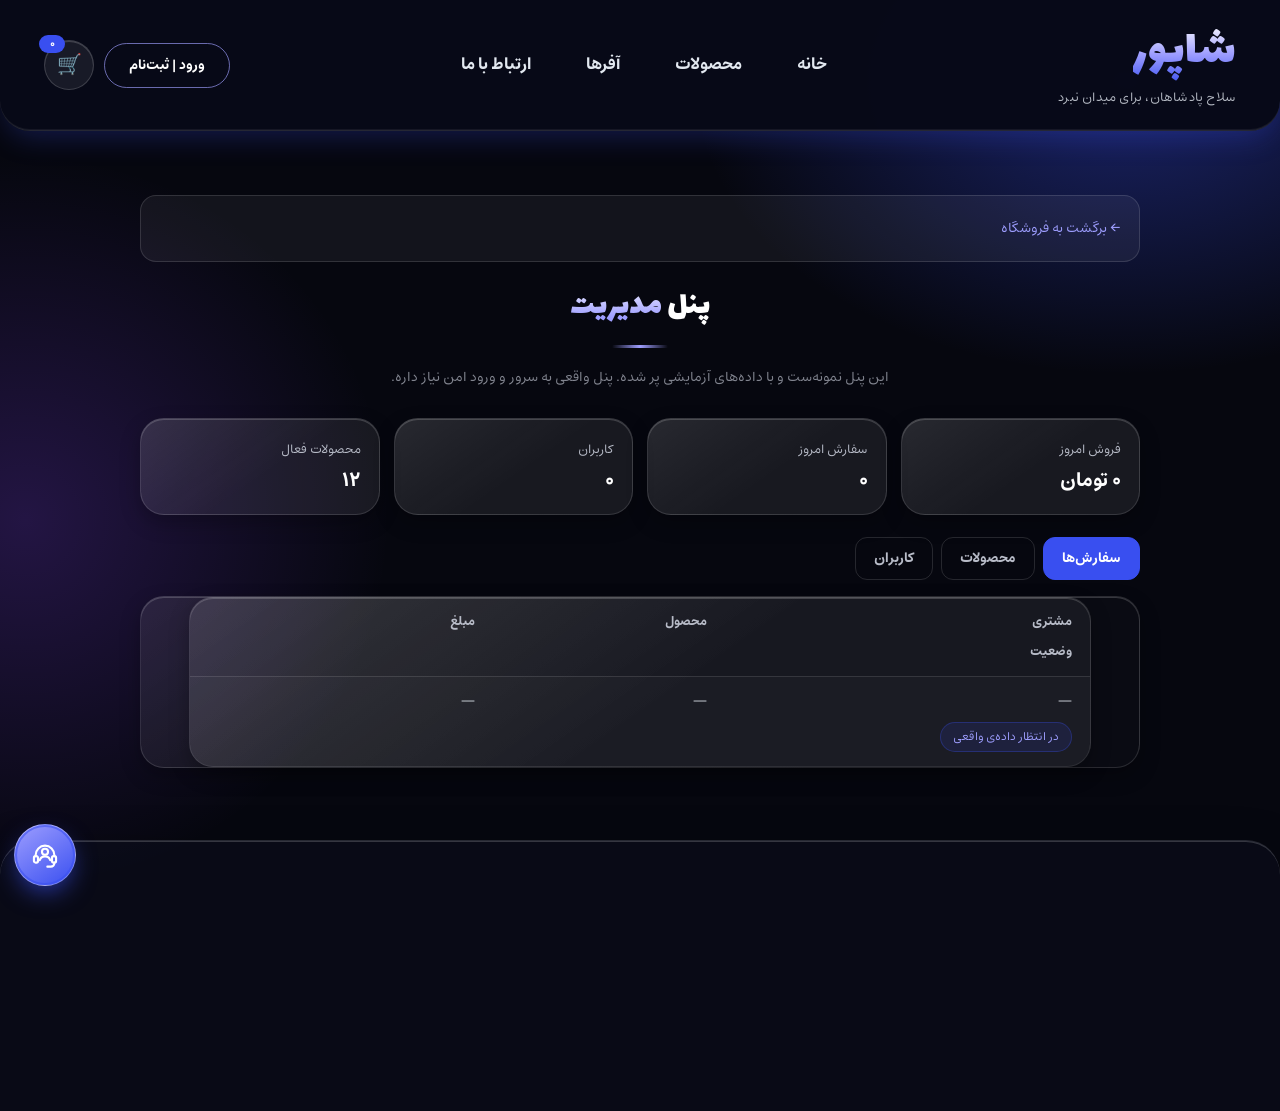
==== admin.html @ 6f81b8ed "no scroll bar" ====
<!DOCTYPE html>
<html lang="fa" dir="rtl">
<head>
    <meta charset="UTF-8">
    <meta name="viewport" content="width=device-width, initial-scale=1.0">
    <title>پنل مدیریت | شاپور</title>


    <!-- فایل استایل (ظاهر سایت) -->
    <link rel="stylesheet" href="style.css?v=12">
</head>
<body>

    <!-- هدر: بخش بالای صفحه -->
    <header>
        <!-- لوگو و شعار -->
        <div class="brand">
            <a href="index.html" class="logo-link"><h1 class="logo">شاپور</h1></a>
            <p class="slogan">سلاح پادشاهان، برای میدان نبرد</p>
        </div>

        <!-- منو -->
        <nav>
            <a href="index.html">خانه</a>
            <a href="#cp">محصولات</a>
            <a href="#offers">آفرها</a>
            <a href="contact.html">ارتباط با ما</a>
        </nav>

        <!-- حساب کاربری و سبد خرید -->
        <div class="actions">
            <a href="auth.html" class="btn btn-sm">ورود | ثبت‌نام</a>
            <a href="cart.html" class="cart-btn" title="سبد خرید">
                🛒<span class="cart-count">۰</span>
            </a>
        </div>
    </header>

    <section class="products page-wide">
        <a href="index.html" class="back-link top">← برگشت به فروشگاه</a>
        <h2 class="section-title">پنل <span>مدیریت</span></h2>
        <p class="section-sub">این پنل نمونه‌ست و با داده‌های آزمایشی پر شده. پنل واقعی به سرور و ورود امن نیاز داره.</p>

        <div class="dash-top">
            <div class="dash-card"><span class="small">فروش امروز</span><b>۰ تومان</b></div>
            <div class="dash-card"><span class="small">سفارش امروز</span><b>۰</b></div>
            <div class="dash-card"><span class="small">کاربران</span><b>۰</b></div>
            <div class="dash-card"><span class="small">محصولات فعال</span><b>۱۲</b></div>
        </div>

        <div class="dash-tabs">
            <button class="dash-tab active" data-tab="ord">سفارش‌ها</button>
            <button class="dash-tab" data-tab="prod">محصولات</button>
            <button class="dash-tab" data-tab="usr">کاربران</button>
        </div>

        <div class="dash-panel active" id="tab-ord">
            <div class="orders">
                <div class="order head"><span>مشتری</span><span>محصول</span><span>مبلغ</span><span>وضعیت</span></div>
                <div class="order admin-row"><span>—</span><span>—</span><span>—</span><span class="state">در انتظار داده‌ی واقعی</span></div>
            </div>
        </div>

        <div class="dash-panel" id="tab-prod">
            <div class="orders">
                <div class="order head admin4"><span>محصول</span><span>قیمت</span><span>موجودی</span><span>عملیات</span></div>
                <div class="order admin4"><span>خرید ۸۰ سی پی</span><span>۵۵,۰۰۰</span><span>فعال</span><span class="state">ویرایش</span></div>
                <div class="order admin4"><span>خرید ۸۸۰ سی پی</span><span>۵۲۰,۰۰۰</span><span>فعال</span><span class="state">ویرایش</span></div>
                <div class="order admin4"><span>بتل پس</span><span>۳۲۰,۰۰۰</span><span>فعال</span><span class="state">ویرایش</span></div>
            </div>
            <p class="note">* افزودن و ویرایش واقعی محصولات با سرور کار می‌کنه.</p>
        </div>

        <div class="dash-panel" id="tab-usr">
            <div class="orders">
                <div class="order head"><span>نام</span><span>موبایل</span><span>تعداد خرید</span></div>
                <div class="order"><span>—</span><span class="small">—</span><span>—</span></div>
            </div>
        </div>
    </section>

    <!-- ===== فوتر ===== -->
    <footer id="contact">
        <div class="foot-grid">
            <div>
                <h3 class="logo foot-logo">شاپور</h3>
                <p class="small">شاپ گیمرهای ایرانی؛ خرید CP و آفرهای کالاف دیوتی موبایل با تحویل سریع.</p>
            </div>
            <div>
                <h4>دسترسی سریع</h4>
                <a href="index.html#cp">بسته‌های CP</a>
                <a href="index.html#offers">آفرهای ویژه</a>
                <a href="terms.html">قوانین و مقررات</a>
                <a href="index.html#faq">سوالات متداول</a>
            </div>
            <div>
                <h4>ارتباط با ما</h4>
                <a href="contact.html">تلگرام پشتیبانی</a>
                <a href="contact.html">اینستاگرام</a>
                <a href="contact.html">ایمیل</a>
            </div>
        </div>
        <p class="copy">© تمام حقوق برای شاپور محفوظ است.</p>
    </footer>

    <!-- نوار پایین صفحه (فقط روی موبایل دیده می‌شه) -->
    <nav class="bottom-bar">
        <a href="index.html"><span>🏠</span>خانه</a>
        <a href="#cp"><span>🗂️</span>محصولات</a>
        <a href="cart.html"><span>🛒</span>سبد</a>
        <a href="#"><span>📦</span>سفارش‌ها</a>
        <a href="auth.html"><span>👤</span>حساب</a>
    </nav>

    <!-- ===== دکمه و پنجره‌ی پشتیبانی (شناور) ===== -->
    <div class="support" id="support">
        <div class="support-box" id="support-box">
            <div class="support-head">
                <div>
                    <b>پشتیبانی شاپور</b>
                    <span class="online">● آنلاین</span>
                </div>
                <button class="support-close" id="support-close" aria-label="بستن">✕</button>
            </div>
            <div class="support-body">
                <div class="support-msg">سلام! 👋 چطور می‌تونم کمکت کنم؟ سفارش‌ها معمولاً زیر ۲۰ دقیقه تحویل می‌شن.</div>
                <a href="#" class="support-link">💬 چت در تلگرام</a>
                <a href="index.html#faq" class="support-link">❓ سوالات متداول</a>
                <a href="contact.html" class="support-link">📞 راه‌های ارتباطی</a>
            </div>
            <div class="support-foot">
                <input type="text" placeholder="پیامت رو بنویس..." id="support-input">
                <button id="support-send" aria-label="ارسال">↩</button>
            </div>
        </div>
        <button class="support-btn" id="support-btn" aria-label="پشتیبانی"><svg viewBox="0 0 24 24" width="28" height="28" fill="none" stroke="currentColor" stroke-width="1.8" stroke-linecap="round" stroke-linejoin="round" aria-hidden="true"><path d="M4 13v-1a8 8 0 0 1 16 0v1"/><rect x="2.5" y="13" width="3.5" height="5.5" rx="1.4"/><rect x="18" y="13" width="3.5" height="5.5" rx="1.4"/><path d="M20 18.5v.5a3 3 0 0 1-3 3h-3"/><circle cx="12" cy="9.2" r="2.6"/><path d="M7.5 16.5a4.7 4.7 0 0 1 9 0"/></svg></button>
    </div>

    <script src="dashboard.js"></script>
    <script src="ui.js?v=9"></script>
    <script src="support.js"></script>
</body>
</html>
---- style.css ----
/* ===== فونت استعداد (همون فونت خودصدی) =====
   فایل فونت داخل خود پروژه‌ست (پوشه‌ی fonts)، پس بدون اینترنت هم کار می‌کنه.
   فونت متغیره، یعنی همه‌ی ضخامت‌ها توی یک فایل هستن. */
@font-face {
    font-family: 'Lalezar';
    src: url('fonts/Lalezar.woff2') format('woff2');
    font-weight: 400;
    font-display: swap;
}

@font-face {
    font-family: 'Estedad';
    src: url('fonts/Estedad.woff2') format('woff2-variations');
    font-weight: 100 900;
    font-display: swap;
}

/* ===== رنگ‌های سایت =====
   رنگ‌ها رو یک بار این‌جا تعریف می‌کنیم و همه‌جا ازشون استفاده می‌کنیم.
   برای عوض کردن رنگ کل سایت، فقط کافیه همین‌جا رو تغییر بدی. */

/* ===== رنگ‌بندی سایت (الهام از خودصدی) ===== */
:root {
    --bg: #0a0b14;            /* پس‌زمینه‌ی کل سایت */
    --surface: #131524;       /* هدر و بخش‌ها */
    --text: #e2e8f0;          /* متن اصلی */
    --muted: #b8bcc8;         /* متن کم‌رنگ */
    --blue: #394ff0;          /* آبی اصلی (دکمه‌ها) */
    --blue-light: #9e9eff;    /* آبی روشن (لینک‌ها) */
    --blue-hover: #566aff;    /* آبی روشن‌تر برای هاور */
    --accent: #394ff0;        /* آبی اصلی */
    --accent-light: #9e9eff;  /* آبی روشن */
    --accent-dark: #2436b8;   /* آبی تیره */
    --border: #2a2d42;        /* خط دور */
    --card-bg: #232636;       /* پس‌زمینه‌ی کارت محصول */
    --card-border: #2f3347;
    --card-text: #ffffff;
    --card-muted: #b8bcc8;
}

/* ===== کل صفحه ===== */
body {
    margin: 0;
    font-family: 'Estedad', Tahoma, sans-serif;
    background-color: var(--bg);
    color: var(--text);
}

/* ===== هدر ===== */
header {
    display: flex;                    /* چیدن بچه‌ها کنار هم */
    align-items: center;              /* وسط‌چین عمودی */
    justify-content: space-between;   /* فاصله‌ی مساوی بینشون */
    padding: 16px 32px;
    background-color: var(--surface);
    border-bottom: 1px solid var(--border);
}

/* لوگو (اسم شاپور) */
.logo {
    margin: 0;
    font-family: 'Lalezar', 'Estedad', sans-serif;   /* فونت لاله‌زار */
    font-size: 48px;
    font-weight: 400;
    line-height: 1.4;
    padding-bottom: 4px;   /* جا برای نقطه‌های زیر حروف مثل «پ» */
    /* رنگ طلایی براق، مثل سکه‌های ساسانی */
    background: linear-gradient(180deg, #ffffff, var(--accent-light), var(--accent));
    -webkit-background-clip: text;
    background-clip: text;
    color: transparent;
}

/* شعار زیر لوگو */
.slogan {
    margin: 4px 0 0;
    font-size: 13px;
    color: var(--text);
    opacity: 0.75;
    letter-spacing: 0.5px;
}

/* ===== منو ===== */
nav a {
    color: var(--text);
    text-decoration: none;    /* حذف خط زیر لینک */
    margin: 0 12px;
    font-weight: 700;
    transition: color 0.2s;
}

/* وقتی موس روی لینک میره */
nav a:hover {
    color: var(--accent);
}


/* ===== دکمه‌های عمومی ===== */
.btn {
    display: inline-block;
    font-family: inherit;
    font-weight: 700;
    font-size: 15px;
    background: var(--blue);
    color: #ffffff;
    border: 2px solid var(--blue);
    border-radius: 10px;
    padding: 10px 22px;
    text-decoration: none;
    cursor: pointer;
    transition: transform 0.2s, box-shadow 0.2s;
}

.btn:hover {
    transform: translateY(-2px);                    /* کمی بالا میاد */
    box-shadow: 0 4px 12px rgba(57, 79, 240, 0.35); /* سایه‌ی آبی */
}

/* دکمه‌ی توخالی */
.btn-outline {
    background: transparent;
    color: var(--blue-light);
    border-color: var(--blue);
}

/* ===== بنر اصلی ===== */
.hero {
    min-height: 50vh;              /* ۶۰٪ ارتفاع صفحه */
    display: flex;
    align-items: center;
    justify-content: center;
    text-align: center;
    padding: 40px 20px;
    /* پس‌زمینه: نور طلایی از بالا روی زمینه‌ی تیره */
    background:
        radial-gradient(ellipse at top, rgba(57, 79, 240, 0.30), transparent 65%),
        var(--bg);
}

.hero-content {
    max-width: 650px;
}

.hero h2 {
    font-family: 'Lalezar', 'Estedad', sans-serif;
    font-weight: 400;
    font-size: 56px;
    margin: 0 0 12px;
    color: #ffffff;
}

.hero p {
    font-size: 18px;
    line-height: 1.9;
    opacity: 0.85;
    margin-bottom: 28px;
}

.hero .btn {
    margin: 6px;
}

/* ===== بخش محصولات ===== */
.products {
    max-width: 1100px;
    margin: 0 auto;         /* وسط‌چین کردن بخش */
    padding: 50px 20px;
}

.section-title {
    font-family: 'Lalezar', 'Estedad', sans-serif;
    font-weight: 400;
    font-size: 36px;
    color: #ffffff;
    text-align: center;
    margin: 0 0 30px;
}

/* شبکه‌ی کارت‌ها: ۳ ستون روی کامپیوتر */
.grid {
    display: grid;
    grid-template-columns: repeat(3, 1fr);
    gap: 20px;
    max-width: 1000px;
    margin: 0 auto;
}

/* ===== کارت محصول ===== */
.card {
    position: relative;
    /* کارت روی لایه‌ی گرافیکی خودش می‌مونه؛ جابه‌جایی‌ش دیگه
       نیازی به نقاشی دوباره‌ی عکس و متن نداره */
    will-change: transform;
    background: var(--card-bg);          /* سرمه‌ای تیره */
    border: 1px solid var(--card-border);
    border-radius: 18px;
    overflow: hidden;          /* تا گوشه‌ی عکس هم گرد بشه */
    text-align: right;
    transition: transform 0.2s ease, border-color 0.2s;
}



/* تصویر بالای کارت
   عکس هر کارت توی خود HTML با --img مشخص شده،
   مثلاً: style="--img: url('images/cp-80.jpg')" */
.card-img {
    position: relative;
    height: 150px;
    display: flex;
    align-items: center;
    justify-content: space-between;
    padding: 0 16px;
    background-image:
        linear-gradient(90deg, rgba(0, 0, 0, 0.65), rgba(0, 0, 0, 0.15)),
        var(--img),
        linear-gradient(135deg, #10121f, #1d2450 60%, #394ff0);   /* اگه عکس نبود، این رنگ پس‌زمینه می‌مونه: زغالی تا طلایی */
    background-size: cover;
    background-position: center;
}

/* عدد CP روی عکس */
.img-amount {
    font-size: 34px;
    font-weight: 900;
    color: #fff;
    text-shadow: 0 2px 6px rgba(0, 0, 0, 0.6);
}

/* نوشته‌ی طلایی روی عکس */
.img-label {
    font-family: 'Lalezar', 'Estedad', sans-serif;
    font-size: 22px;
    color: var(--accent-light);
    text-shadow: 0 2px 6px rgba(0, 0, 0, 0.7);
}

/* پوشش «مشاهده جزئیات» وقتی موس روی عکس میره */
.details {
    position: absolute;
    inset: 0;                       /* کل عکس رو می‌پوشونه */
    display: flex;
    align-items: center;
    justify-content: center;
    font-size: 15px;
    font-weight: 700;
    color: #fff;
    background: rgba(10, 11, 20, 0.62);
    opacity: 0;                     /* معمولاً پنهانه */
    transition: opacity 0.25s;
}

.card-img:hover .details {
    opacity: 1;
}

/* متن پایین کارت */
.card-body {
    padding: 16px;
    color: var(--card-text);
}

.card-body h3 {
    margin: 0 0 12px;
    font-family: 'Estedad', sans-serif;
    font-weight: 700;
    font-size: 16px;
    line-height: 1.9;
    color: var(--card-text);
    text-align: center;
}

/* ردیف امتیاز و برچسب تحویل */
.meta {
    display: flex;
    align-items: center;
    gap: 8px;
    margin-bottom: 14px;
}

.rate {
    font-size: 13px;
    font-weight: 700;
    color: var(--accent);
    white-space: nowrap;
}

/* برچسب تحویل سریع */
.tag {
    flex: 1;
    font-size: 12px;
    line-height: 1.8;
    background: rgba(0, 0, 0, 0.25);
    color: var(--card-muted);
    border-radius: 12px;
    padding: 6px 12px;
}

/* ردیف قیمت و دکمه‌ی خرید */
/* کادر قیمت و خرید */
.buy-row {
    display: flex;
    align-items: center;
    justify-content: space-between;
    gap: 10px;
    background: rgba(57, 79, 240, 0.10);
    border: 1px solid rgba(57, 79, 240, 0.35);
    border-radius: 14px;
    padding: 12px 16px;
    cursor: pointer;
    transition: background 0.25s, border-color 0.25s;
}

/* وقتی موس روی کادر خرید میره، طلایی می‌شه */
.buy-row:hover {
    background: var(--blue);
    border-color: var(--blue);
}

.buy-row:hover .price,
.buy-row:hover .buy-link {
    color: #ffffff;
}

.buy-link {
    font-weight: 700;
    font-size: 15px;
    color: var(--blue-light);
    transition: color 0.25s;
}

/* سکه‌ی طلایی CP */
.coin {
    width: 64px;
    height: 64px;
    margin: 0 auto 12px;
    border-radius: 50%;     /* گرد کردن */
    display: flex;
    align-items: center;
    justify-content: center;
    font-weight: 900;
    font-size: 20px;
    color: #ffffff;
    background: radial-gradient(circle at 30% 30%, var(--accent-light), var(--accent), var(--accent-dark));
}

.offer-icon {
    font-size: 30px;
}

.card h3 {
    margin: 0 0 6px;
    font-size: 22px;
}

.desc {
    font-size: 13px;
    color: var(--card-muted);
    margin: 0 0 14px;
    text-align: center;
}

.price {
    color: var(--card-text);
    font-weight: 700;
    font-size: 16px;
    margin: 0;
    transition: color 0.25s;
}

/* کارت پرفروش */
.card-hot {
    border-color: var(--accent);
}

.badge {
    position: absolute;
    z-index: 2;
    top: 12px;
    left: 12px;
    background: var(--accent);
    color: #ffffff;
    font-size: 12px;
    font-weight: 700;
    padding: 3px 10px;
    border-radius: 20px;
}

.note {
    text-align: center;
    font-size: 13px;
    opacity: 0.6;
    margin-top: 24px;
}

/* ===== موبایل (صفحه‌های کوچیک‌تر از ۷۰۰ پیکسل) ===== */
@media (max-width: 700px) {
    header {
        flex-wrap: wrap;
        gap: 12px;
        padding: 12px 16px;
    }
    nav a {
        margin: 0 6px;
        font-size: 14px;
    }
    .hero h2 {
        font-size: 40px;
    }
    .grid {
        grid-template-columns: repeat(2, 1fr);   /* ۲ ستون روی موبایل */
        gap: 12px;
    }
}

/* ================================================
   افکت‌های حرکتی (وقتی موس روی چیزی میره)
   ================================================ */

/* لوگو: کمی بزرگ می‌شه و کج می‌شه */
.logo {
    display: inline-block;
    transition: transform 0.3s;
    cursor: pointer;
}
.logo:hover {
    transform: scale(1.08) rotate(-3deg);
}

/* لینک‌های منو: از پایین میان بالا و یه خط طلایی زیرشون کشیده می‌شه */
nav a {
    display: inline-block;
    position: relative;
    transition: color 0.2s, transform 0.2s;
}
nav a::after {
    content: '';
    position: absolute;
    right: 0;
    bottom: -4px;
    width: 0;               /* اول خط وجود نداره */
    height: 2px;
    background: var(--accent);
    transition: width 0.3s;
}
nav a:hover {
    transform: translateY(-3px);
}
nav a:hover::after {
    width: 100%;            /* خط از راست به چپ کشیده می‌شه */
}


}

/* دکمه‌ها: از بغل تکون می‌خورن */


/* برچسب پرفروش: تپش */


/* تیتر بخش‌ها */
/* عنوان‌ها فقط متنن: هیچ حرکتی موقع hover ندارن */
.section-title:hover { transform: none; }

/* اگه کسی توی تنظیمات سیستمش انیمیشن رو خاموش کرده، حرکت‌ها رو قطع کن */
@media (prefers-reduced-motion: reduce) {
    * {
        animation: none !important;
        transition: none !important;
    }
}


/* ================= بخش‌های جدید ================= */

/* رنگی کردن بخشی از تیتر */
.section-title span {
    color: var(--accent-light);
}

/* چیپ‌های مزیت زیر بنر */
.chips {
    display: flex;
    flex-wrap: wrap;
    justify-content: center;
    gap: 10px;
    margin-bottom: 26px;
}

.chip {
    font-size: 13px;
    background: rgba(57, 79, 240, 0.12);
    border: 1px solid rgba(57, 79, 240, 0.35);
    color: var(--text);
    border-radius: 999px;
    padding: 8px 14px;
}

/* دسته‌بندی محصولات */
.cats {
    display: flex;
    flex-wrap: wrap;
    justify-content: center;
    gap: 12px;
}

.cat {
    background: var(--card-bg);
    border: 1px solid var(--card-border);
    color: var(--text);
    text-decoration: none;
    border-radius: 14px;
    padding: 14px 18px;
    font-size: 14px;
    transition: border-color 0.2s, transform 0.2s, background 0.2s;
}

.cat:hover {
    background: rgba(57, 79, 240, 0.12);
}

/* چرا شاپور */
.features,
.steps,
.news {
    display: grid;
    gap: 18px;
    grid-template-columns: repeat(auto-fit, minmax(220px, 1fr));
}

.feature,
.step,
.post,
.review,
.top {
    background: var(--card-bg);
    border: 1px solid var(--card-border);
    border-radius: 16px;
    padding: 22px 18px;
    transition: border-color 0.2s, transform 0.2s;
}



.feature { text-align: center; }

.f-icon {
    font-size: 30px;
    margin-bottom: 10px;
}

.feature h3,
.step h3,
.post h3 {
    margin: 0 0 8px;
    font-size: 17px;
    color: #fff;
}

.feature p,
.step p,
.post p {
    margin: 0;
    font-size: 14px;
    line-height: 2;
    color: var(--muted);
}

/* مراحل خرید */
.steps { grid-template-columns: repeat(auto-fit, minmax(240px, 1fr)); }

.num {
    display: inline-flex;
    align-items: center;
    justify-content: center;
    width: 36px;
    height: 36px;
    border-radius: 50%;
    background: var(--accent);
    color: #fff;
    font-weight: 700;
    margin-bottom: 12px;
}

/* نظرات */
.reviews {
    display: grid;
    gap: 16px;
    grid-template-columns: repeat(auto-fit, minmax(230px, 1fr));
}

.stars {
    color: var(--accent-light);
    letter-spacing: 2px;
    margin-bottom: 8px;
}

.review p {
    margin: 0 0 10px;
    font-size: 14px;
    line-height: 2;
}

.who {
    font-size: 13px;
    color: var(--muted);
}

/* برترین کاربران */
.tops {
    display: grid;
    gap: 16px;
    grid-template-columns: repeat(auto-fit, minmax(200px, 1fr));
    text-align: center;
}

.top b { display: block; margin: 6px 0; font-size: 18px; color: #fff; }

.rank { color: var(--accent-light); font-weight: 700; }

.small { font-size: 13px; color: var(--muted); }

/* اخبار */
.cat-tag {
    display: inline-block;
    font-size: 12px;
    color: var(--accent-light);
    background: rgba(57, 79, 240, 0.12);
    border-radius: 999px;
    padding: 4px 10px;
    margin-bottom: 10px;
}

/* سوالات متداول (آکاردئونی، فقط با HTML) */
.faq {
    max-width: 800px;
    margin: 0 auto;
}

/* هر سوال یک کادر */
.faq-item {
    background: var(--card-bg);
    border: 1px solid var(--card-border);
    border-radius: 14px;
    padding: 16px 18px;
    margin-bottom: 12px;
    cursor: pointer;
    transition: transform 0.2s ease, border-color 0.25s;
}

.faq-item.open {
    border-color: var(--accent);
}

/* متن سوال */
.faq-item .q {
    font-weight: 700;
    color: #fff;
    position: relative;
    padding-left: 24px;      /* جا برای فلش */
    transition: color 0.25s;
}

.faq-item:hover .q,
.faq-item.open .q { color: var(--accent-light); }

/* فلش کوچک که موقع باز شدن می‌چرخه */
.faq-item .q::after {
    content: '⌄';
    position: absolute;
    left: 0;
    top: -2px;
    transition: transform 0.35s;
}

.faq-item:hover .q::after,
.faq-item.open .q::after { transform: rotate(180deg); }

/* ===== باز شدن نرم جواب =====
   grid-template-rows از 0fr به 1fr می‌ره؛ این تنها راهیه که
   ارتفاع خودکار متن هم بتونه نرم انیمیت بشه. */
.a-wrap {
    display: grid;
    grid-template-rows: 0fr;
    opacity: 0;
    transition: grid-template-rows 0.4s ease, opacity 0.35s ease, margin-top 0.4s ease;
    margin-top: 0;
}

.faq-item:hover .a-wrap,
.faq-item.open .a-wrap {
    grid-template-rows: 1fr;
    opacity: 1;
    margin-top: 10px;
}

.a-wrap .a {
    overflow: hidden;        /* لازمه تا انیمیشن درست کار کنه */
    margin: 0;
    font-size: 14px;
    line-height: 2;
    color: var(--muted);
}


/* فوتر */
footer {
    background: var(--surface);
    border-top: 1px solid var(--border);
    padding: 40px 20px 20px;
    margin-top: 40px;
}

.foot-grid {
    max-width: 1000px;
    margin: 0 auto;
    display: grid;
    gap: 24px;
    grid-template-columns: repeat(auto-fit, minmax(220px, 1fr));
}

.foot-logo {
    font-size: 34px;
    margin-bottom: 8px;
}

footer h4 {
    margin: 0 0 12px;
    font-size: 16px;
    color: #fff;
}

footer a {
    display: block;
    color: var(--muted);
    text-decoration: none;
    font-size: 14px;
    margin-bottom: 8px;
    transition: color 0.2s;
}

footer a:hover { color: var(--accent-light); }

.copy {
    text-align: center;
    font-size: 13px;
    color: var(--muted);
    margin: 30px 0 0;
}






/* ================================================
   بهینه‌سازی: فقط وقتی موس/انگشت روی کارت است،
   کارت روی لایه‌ی گرافیکی جدا می‌ره تا تکان‌ها روان باشد.
   بعد از رها کردن، لایه آزاد می‌شود (مصرف حافظه پایین می‌ماند).
   ================================================ */


/* ================================================
   شناور شدن نرم همه‌ی کادرها با رفتن موس روی‌شون
   یک قانون واحد برای کل سایت
   ================================================ */
.card,
.cat,
.feature,
.step,
.review,
.top,
.post,
.faq-item {
    /* منحنی نرم: سریع شروع می‌شه و آروم می‌ایسته */
    transition: transform 0.22s cubic-bezier(0.22, 1, 0.36, 1),
                border-color 0.2s ease;
}

.card:hover,
.cat:hover,
.feature:hover,
.step:hover,
.review:hover,
.top:hover,
.post:hover,
.faq-item:hover {
    transform: translateY(-6px);       /* شناور می‌شه */
    border-color: var(--accent);
}

/* سایه فقط روی کادرهای کوچک و سبک */
.cat:hover,
.feature:hover,
.step:hover,
.review:hover,
.top:hover,
.post:hover,
.faq-item:hover {
    box-shadow: 0 10px 16px -8px rgba(0, 0, 0, 0.45);
}

/* چیپ‌های بالای صفحه هم آروم بالا میان */
.chip {
    transition: transform 0.25s cubic-bezier(0.22, 1, 0.36, 1), background 0.2s;
}

.chip:hover {
    transform: translateY(-5px);
    background: rgba(57, 79, 240, 0.22);
}

/* لینک‌های فوتر */
footer a {
    transition: color 0.2s ease, transform 0.25s cubic-bezier(0.22, 1, 0.36, 1);
}

footer a:hover {
    transform: translateY(-3px);
}


/* ================================================
   دکمه‌های «خرید آنی» و «ارتباط با ما»
   یک نور از روی دکمه رد می‌شه + کمی بالا میاد
   ================================================ */
.btn {
    position: relative;
    overflow: hidden;                  /* تا نور از دکمه بیرون نزنه */
    z-index: 0;
    transition: transform 0.25s cubic-bezier(0.22, 1, 0.36, 1),
                background 0.25s ease,
                color 0.25s ease,
                box-shadow 0.25s ease;
}

/* نوار نوری که از یک طرف وارد و از طرف دیگر خارج می‌شود */
.btn::before {
    content: '';
    position: absolute;
    top: 0;
    right: -60%;
    width: 50%;
    height: 100%;
    background: linear-gradient(
        100deg,
        transparent,
        rgba(255, 255, 255, 0.35),
        transparent
    );
    transform: skewX(-20deg);
    transition: right 0.55s ease;
    z-index: -1;
}

.btn:hover::before {
    right: 120%;                       /* نور رد می‌شود */
}

.btn:hover {
    transform: translateY(-4px);
    box-shadow: 0 10px 18px -6px rgba(57, 79, 240, 0.7);
}

.btn:active {
    transform: translateY(-1px);       /* حس فشار دادن */
}

/* دکمه‌ی توخالی با هاور پر می‌شود */
.btn-outline:hover {
    background: var(--accent);
    color: #fff;
}


/* ================================================
   هدر چسبان + دکمه‌های حساب و سبد خرید
   ================================================ */
header {
    position: sticky;      /* موقع اسکرول بالای صفحه می‌مونه */
    top: 0;
    z-index: 50;
}

.actions {
    display: flex;
    align-items: center;
    gap: 10px;
}

.btn-sm {
    font-size: 13px;
    padding: 8px 14px;
    border-radius: 10px;
}

.cart-btn {
    position: relative;
    display: inline-flex;
    align-items: center;
    justify-content: center;
    width: 40px;
    height: 40px;
    font-size: 18px;
    text-decoration: none;
    border-radius: 12px;
    border: 1px solid var(--border);
    background: rgba(255, 255, 255, 0.03);
    transition: border-color 0.2s, transform 0.22s cubic-bezier(0.22, 1, 0.36, 1);
}

.cart-btn:hover {
    border-color: var(--accent);
    transform: translateY(-3px);
}

/* تعداد کالاهای داخل سبد */
.cart-count {
    position: absolute;
    top: -6px;
    left: -6px;
    min-width: 18px;
    height: 18px;
    font-size: 11px;
    font-weight: 700;
    color: #fff;
    background: var(--accent);
    border-radius: 999px;
    display: flex;
    align-items: center;
    justify-content: center;
    padding: 0 4px;
}

/* ================================================
   اسلایدر دسته‌بندی‌ها
   ================================================ */
.slider {
    position: relative;
    max-width: 1000px;
    margin: 0 auto;
}

.slider-track {
    display: flex;
    gap: 16px;
    overflow-x: auto;
    scroll-behavior: smooth;
    scroll-snap-type: x proximity;   /* اسنپ ملایم به‌جای سفت، تا حرکت روون باشه */
    padding: 4px;
    cursor: grab;                    /* یعنی می‌شه با موس کشیدش */
    /* نوار اسکرول مخفی */
    scrollbar-width: none;
}
/* موقع کشیدن با موس: بدون اسنپ و آنی، تا دقیق دنبال موس بیاد */
.slider-track.dragging {
    cursor: grabbing;
    scroll-snap-type: none;
    scroll-behavior: auto;
}
.slider-track.dragging .cat-card { pointer-events: none; }

.slider-track::-webkit-scrollbar { display: none; }

/* کارت دسته‌بندی با عکس */
.cat-card {
    position: relative;
    flex: 0 0 240px;
    height: 150px;
    border-radius: 16px;
    overflow: hidden;
    scroll-snap-align: start;
    text-decoration: none;
    border: 1px solid var(--card-border);
    background-image:
        linear-gradient(to top, rgba(10, 11, 20, 0.92) 25%, rgba(10, 11, 20, 0.15)),
        var(--img);
    background-size: cover;
    background-position: center;
    display: flex;
    align-items: flex-end;
    transition: transform 0.22s cubic-bezier(0.22, 1, 0.36, 1), border-color 0.2s;
}

.cat-card:hover {
    transform: translateY(-6px);
    border-color: var(--accent);
}

.cat-card span {
    display: block;
    width: 100%;
    padding: 12px 14px;
    font-size: 14px;
    font-weight: 700;
    color: #fff;
}

/* دکمه‌های چپ و راست اسلایدر */
.slide-btn {
    position: absolute;
    top: 50%;
    transform: translateY(-50%);
    width: 36px;
    height: 36px;
    border-radius: 50%;
    border: 1px solid var(--border);
    background: var(--surface);
    color: var(--text);
    font-size: 20px;
    line-height: 1;
    cursor: pointer;
    z-index: 2;
    transition: border-color 0.2s, background 0.2s;
}

.slide-btn:hover {
    border-color: var(--accent);
    background: var(--accent);
    color: #fff;
}

.slide-btn.prev { right: -14px; }
.slide-btn.next { left: -14px; }

/* ================================================
   نوار پایین صفحه (موبایل)
   ================================================ */
.bottom-bar {
    display: none;
}

@media (max-width: 700px) {
    .bottom-bar {
        position: fixed;
        bottom: 0;
        right: 0;
        left: 0;
        z-index: 60;
        display: flex;
        justify-content: space-around;
        background: var(--surface);
        border-top: 1px solid var(--border);
        padding: 8px 4px calc(8px + env(safe-area-inset-bottom));
    }

    .bottom-bar a {
        display: flex;
        flex-direction: column;
        align-items: center;
        gap: 2px;
        font-size: 11px;
        color: var(--muted);
        text-decoration: none;
    }

    .bottom-bar a span { font-size: 18px; }

    .bottom-bar a:active { color: var(--accent-light); }

    /* جا برای نوار پایین */
    body { padding-bottom: 64px; }

    .actions .btn-sm { display: none; }   /* روی موبایل جا نمی‌شه */

    .cat-card { flex-basis: 200px; height: 130px; }

    .slide-btn { display: none; }          /* روی موبایل با انگشت اسکرول می‌شه */
}


/* ================================================
   پیشنهاد ویژه
   ================================================ */
.deal {
    max-width: 1000px;
    margin: 0 auto;
    border-radius: 20px;
    border: 1px solid var(--card-border);
    overflow: hidden;
    background-image:
        linear-gradient(to left, rgba(10, 11, 20, 0.95) 45%, rgba(10, 11, 20, 0.35)),
        var(--img);
    background-size: cover;
    background-position: center;
    transition: border-color 0.2s;
}

.deal:hover { border-color: var(--accent); }

.deal-body {
    padding: 32px 28px;
    max-width: 520px;
}

.deal-tag {
    display: inline-block;
    font-size: 12px;
    font-weight: 700;
    color: #fff;
    background: var(--accent);
    border-radius: 999px;
    padding: 5px 12px;
    margin-bottom: 12px;
}

.deal-body h3 {
    margin: 0 0 8px;
    font-size: 24px;
    color: #fff;
}

.deal-desc {
    margin: 0 0 16px;
    font-size: 14px;
    line-height: 2;
    color: var(--muted);
}

/* قیمت قدیم و جدید */
.prices {
    display: flex;
    align-items: center;
    gap: 12px;
    margin-bottom: 18px;
}

.prices .old {
    color: var(--muted);
    text-decoration: line-through;
    font-size: 15px;
}

.prices .new {
    color: #fff;
    font-weight: 700;
    font-size: 20px;
}

/* شمارش معکوس */
.countdown {
    display: flex;
    gap: 10px;
    margin-bottom: 22px;
}

.countdown .unit {
    min-width: 62px;
    text-align: center;
    background: rgba(57, 79, 240, 0.12);
    border: 1px solid rgba(57, 79, 240, 0.35);
    border-radius: 12px;
    padding: 8px 6px;
}

.countdown b {
    display: block;
    font-size: 20px;
    color: #fff;
}

.countdown span {
    font-size: 11px;
    color: var(--muted);
}

/* برچسب تخفیف روی کارت‌های ویژه */
.badge.off {
    background: #e23a5e;      /* قرمز تا از برچسب پرفروش جدا باشه */
}

@media (max-width: 700px) {
    .deal-body { padding: 22px 18px; }
    .deal-body h3 { font-size: 20px; }
    .countdown .unit { min-width: 54px; }
}


/* ================================================
   برترین کاربران: سکوی سه‌نفره
   ================================================ */
.podium {
    display: grid;
    grid-template-columns: repeat(3, 1fr);
    gap: 16px;
    align-items: end;
    max-width: 820px;
    margin: 0 auto;
}

.podium .top {
    text-align: center;
    padding: 20px 14px;
}

/* نفر اول بلندتر و برجسته‌تر */
.podium .rank1 {
    border-color: var(--accent);
    background: linear-gradient(180deg, rgba(57, 79, 240, 0.18), var(--card-bg));
    padding-top: 30px;
    padding-bottom: 30px;
}

.medal { font-size: 28px; margin-bottom: 6px; }

.uname { display: block; font-size: 18px; color: #fff; margin-bottom: 4px; }

.amount {
    display: block;
    margin-top: 6px;
    font-size: 13px;
    color: var(--accent-light);
    font-weight: 700;
}

/* ================================================
   سفارش‌های اخیر
   ================================================ */
.orders {
    max-width: 900px;
    margin: 0 auto;
    border: 1px solid var(--card-border);
    border-radius: 16px;
    overflow: hidden;
}

.order {
    display: grid;
    grid-template-columns: 1.6fr 1fr 1.2fr;
    gap: 10px;
    align-items: center;
    padding: 14px 18px;
    font-size: 14px;
    background: var(--card-bg);
    border-bottom: 1px solid var(--card-border);
    transition: background 0.2s;
}

.order:last-child { border-bottom: none; }

.order:not(.head):hover { background: rgba(57, 79, 240, 0.08); }

/* ردیف عنوان جدول */
.order.head {
    background: rgba(255, 255, 255, 0.04);
    font-weight: 700;
    color: var(--muted);
    font-size: 13px;
}

/* وضعیت سفارش */
.state {
    justify-self: start;
    font-size: 12px;
    border-radius: 999px;
    padding: 5px 12px;
    background: rgba(57, 79, 240, 0.12);
    color: var(--accent-light);
    border: 1px solid rgba(57, 79, 240, 0.3);
}

.state.done {
    background: rgba(46, 160, 100, 0.12);
    color: #4ade80;
    border-color: rgba(46, 160, 100, 0.35);
}

@media (max-width: 700px) {
    .podium { grid-template-columns: 1fr; }
    .order { grid-template-columns: 1fr 1fr; row-gap: 6px; }
    .order.head { display: none; }
}


/* ================================================
   سبد خرید کشویی
   ================================================ */

/* پرده‌ی تیره پشت سبد */
.cart-overlay {
    position: fixed;
    inset: 0;
    background: rgba(5, 6, 12, 0.6);
    opacity: 0;
    visibility: hidden;
    transition: opacity 0.25s ease, visibility 0.25s;
    z-index: 70;
}

.cart-overlay.show {
    opacity: 1;
    visibility: visible;
}

/* خود کشو */
.cart-panel {
    position: fixed;
    top: 0;
    left: 0;                       /* سایت راست‌چینه، پس کشو از چپ میاد */
    height: 100%;
    width: 340px;
    max-width: 88vw;
    background: var(--surface);
    border-left: 1px solid var(--border);
    display: flex;
    flex-direction: column;
    transform: translateX(-100%);  /* بیرون از صفحه */
    transition: transform 0.3s cubic-bezier(0.22, 1, 0.36, 1);
    z-index: 80;
}

.cart-panel.open {
    transform: translateX(0);      /* میاد داخل */
}

.cart-head {
    display: flex;
    align-items: center;
    justify-content: space-between;
    padding: 18px;
    border-bottom: 1px solid var(--border);
}

.cart-head h3 { margin: 0; font-size: 18px; color: #fff; }

.cart-close {
    background: none;
    border: none;
    color: var(--muted);
    font-size: 18px;
    cursor: pointer;
    font-family: inherit;
}

.cart-close:hover { color: #fff; }

/* لیست کالاها */
.cart-items {
    flex: 1;
    overflow-y: auto;
    padding: 14px 18px;
}

.cart-empty {
    color: var(--muted);
    font-size: 14px;
    text-align: center;
    margin-top: 30px;
}

.cart-item {
    display: grid;
    grid-template-columns: 1fr auto;
    gap: 6px 10px;
    padding: 12px 0;
    border-bottom: 1px solid var(--border);
}

.cart-item h4 {
    margin: 0;
    font-size: 14px;
    font-weight: 700;
    color: #fff;
    line-height: 1.8;
}

.cart-item .ci-price {
    font-size: 13px;
    color: var(--accent-light);
}

/* دکمه‌های کم و زیاد کردن تعداد */
.qty {
    display: flex;
    align-items: center;
    gap: 8px;
}

.qty button {
    width: 26px;
    height: 26px;
    border-radius: 8px;
    border: 1px solid var(--border);
    background: rgba(255, 255, 255, 0.04);
    color: var(--text);
    font-size: 15px;
    line-height: 1;
    cursor: pointer;
    font-family: inherit;
    transition: border-color 0.2s, background 0.2s;
}

.qty button:hover {
    border-color: var(--accent);
    background: rgba(57, 79, 240, 0.2);
}

.qty b { min-width: 18px; text-align: center; color: #fff; }

.ci-remove {
    background: none;
    border: none;
    color: #e23a5e;
    font-size: 12px;
    cursor: pointer;
    font-family: inherit;
    justify-self: start;
}

/* پایین سبد */
.cart-foot {
    padding: 16px 18px calc(16px + env(safe-area-inset-bottom));
    border-top: 1px solid var(--border);
}

.cart-total {
    display: flex;
    justify-content: space-between;
    align-items: center;
    margin-bottom: 12px;
    font-size: 14px;
    color: var(--muted);
}

.cart-total b { font-size: 17px; color: #fff; }

.cart-checkout {
    width: 100%;
    text-align: center;
    border: none;
    cursor: pointer;
    font-family: inherit;
}

.cart-note {
    margin: 10px 0 0;
    font-size: 12px;
    line-height: 1.9;
    color: var(--muted);
    text-align: center;
}

/* کارت محصول: کل کادر خرید کلیک‌پذیره */
.buy-row { user-select: none; }


/* ================================================
   صفحه‌ی سبد خرید
   ================================================ */
.cart-page { min-height: 60vh; }

.cart-layout {
    display: grid;
    grid-template-columns: 1fr 320px;
    gap: 20px;
    align-items: start;
    max-width: 1000px;
    margin: 0 auto;
}

.cart-list {
    background: var(--card-bg);
    border: 1px solid var(--card-border);
    border-radius: 18px;
    padding: 8px 18px;
}

.cart-empty {
    text-align: center;
    color: var(--muted);
    padding: 40px 0;
}

.cart-empty a { color: var(--accent-light); }

/* هر ردیف کالا */
.cart-row {
    display: grid;
    grid-template-columns: 64px 1fr auto auto auto;
    gap: 14px;
    align-items: center;
    padding: 16px 0;
    border-bottom: 1px solid var(--card-border);
}

.cart-row:last-child { border-bottom: none; }

.ci-img {
    width: 64px;
    height: 48px;
    border-radius: 10px;
    background-image: var(--img);
    background-size: cover;
    background-position: center;
    border: 1px solid var(--card-border);
}

.ci-main h4 {
    margin: 0 0 4px;
    font-size: 14px;
    color: #fff;
    line-height: 1.8;
}

.ci-unit { font-size: 12px; color: var(--muted); }

.ci-sum { font-size: 14px; font-weight: 700; color: #fff; white-space: nowrap; }

/* خلاصه‌ی سفارش */
.summary {
    background: var(--card-bg);
    border: 1px solid var(--card-border);
    border-radius: 18px;
    padding: 20px;
    position: sticky;
    top: 110px;
}

.summary h3 { margin: 0 0 16px; font-size: 17px; color: #fff; }

.sum-row {
    display: flex;
    justify-content: space-between;
    align-items: center;
    font-size: 14px;
    color: var(--muted);
    margin-bottom: 10px;
}

.sum-row b { color: #fff; font-size: 16px; }

.summary hr {
    border: none;
    border-top: 1px solid var(--card-border);
    margin: 16px 0;
}

/* فیلدهای فرم */
.field { display: block; margin-bottom: 14px; }

.field span {
    display: block;
    font-size: 13px;
    color: var(--muted);
    margin-bottom: 6px;
}

.field input {
    width: 100%;
    box-sizing: border-box;
    font-family: inherit;
    font-size: 14px;
    color: #fff;
    background: rgba(255, 255, 255, 0.04);
    border: 1px solid var(--card-border);
    border-radius: 12px;
    padding: 11px 12px;
    transition: border-color 0.2s;
}

.field input:focus {
    outline: none;
    border-color: var(--accent);
}

.checkout {
    width: 100%;
    text-align: center;
    border: none;
    cursor: pointer;
    font-family: inherit;
}

.back-link {
    display: block;
    text-align: center;
    margin-top: 24px;
    color: var(--accent-light);
    text-decoration: none;
    font-size: 14px;
}

@media (max-width: 800px) {
    .cart-layout { grid-template-columns: 1fr; }
    .summary { position: static; }
    .cart-row {
        grid-template-columns: 56px 1fr auto;
        row-gap: 10px;
    }
    .ci-sum { grid-column: 2 / 4; }
}


/* ================================================
   زیرعنوان بخش‌ها
   ================================================ */
.section-sub {
    max-width: 640px;
    margin: -14px auto 26px;
    text-align: center;
    font-size: 14px;
    line-height: 2;
    color: var(--muted);
}

/* ================================================
   پارتنرهای رسمی
   ================================================ */
.partners {
    display: grid;
    grid-template-columns: repeat(auto-fit, minmax(180px, 1fr));
    gap: 16px;
    max-width: 1000px;
    margin: 0 auto;
}

.partner {
    background: var(--card-bg);
    border: 1px solid var(--card-border);
    border-radius: 16px;
    padding: 22px 16px;
    text-align: center;
    transition: transform 0.25s cubic-bezier(0.22, 1, 0.36, 1), border-color 0.2s;
}

.partner:hover {
    transform: translateY(-6px);
    border-color: var(--accent);
}

.p-ava {
    width: 60px;
    height: 60px;
    margin: 0 auto 12px;
    border-radius: 50%;
    display: flex;
    align-items: center;
    justify-content: center;
    font-size: 26px;
    background: rgba(57, 79, 240, 0.14);
    border: 1px solid rgba(57, 79, 240, 0.4);
}

.partner b { display: block; color: #fff; margin-bottom: 2px; }

.p-watch {
    display: inline-block;
    margin-top: 12px;
    font-size: 13px;
    color: var(--accent-light);
    text-decoration: none;
    border: 1px solid var(--card-border);
    border-radius: 999px;
    padding: 6px 16px;
    transition: border-color 0.2s, background 0.2s;
}

.p-watch:hover {
    border-color: var(--accent);
    background: rgba(57, 79, 240, 0.15);
}


/* ================================================
   صفحه‌ی جزئیات محصول
   ================================================ */
.product-page { min-height: 70vh; }

.back-link.top { text-align: right; margin: 0 0 18px; }

.pd-layout {
    display: grid;
    grid-template-columns: 1.1fr 1fr;
    gap: 26px;
    max-width: 1000px;
    margin: 0 auto 40px;
    align-items: start;
}

/* تصویر بزرگ */
.pd-media {
    position: relative;
    height: 320px;
    border-radius: 20px;
    border: 1px solid var(--card-border);
    background:
        linear-gradient(to top, rgba(10,11,20,0.85), rgba(10,11,20,0.15)),
        linear-gradient(135deg, #10121f, #1d2450 60%, #394ff0);
    display: flex;
    align-items: flex-start;
    justify-content: flex-start;
    padding: 20px;
}

.pd-media.has-img {
    background-image:
        linear-gradient(to top, rgba(10,11,20,0.8), rgba(10,11,20,0.15)),
        var(--img);
    background-size: cover;
    background-position: center;
}

.pd-amount {
    font-size: 34px;
    font-weight: 900;
    color: #fff;
    text-shadow: 0 2px 8px rgba(0,0,0,0.6);
    direction: ltr;
}

.pd-info h1 {
    margin: 0 0 12px;
    font-size: 24px;
    color: #fff;
    line-height: 1.7;
}

.pd-desc {
    font-size: 14px;
    line-height: 2.1;
    color: var(--muted);
    margin: 14px 0;
}

.pd-price {
    font-size: 26px;
    font-weight: 700;
    color: #fff;
    margin: 16px 0;
}

.pd-qty-row {
    display: flex;
    align-items: center;
    gap: 14px;
    margin: 14px 0 20px;
    font-size: 14px;
    color: var(--muted);
}

.pd-add {
    width: 100%;
    text-align: center;
    border: none;
    cursor: pointer;
    font-family: inherit;
}

.pd-how { max-width: 900px; margin: 20px auto 0; }

@media (max-width: 800px) {
    .pd-layout { grid-template-columns: 1fr; }
    .pd-media { height: 220px; }
}


/* ================================================
   صفحه‌ی ورود / ثبت‌نام
   ================================================ */
.auth-page { min-height: 70vh; }

.auth-box {
    max-width: 400px;
    margin: 0 auto;
    background: var(--card-bg);
    border: 1px solid var(--card-border);
    border-radius: 18px;
    padding: 8px;
}

.auth-tabs {
    display: grid;
    grid-template-columns: 1fr 1fr;
    gap: 6px;
    padding: 8px;
}

.auth-tab {
    padding: 12px;
    border: none;
    border-radius: 12px;
    background: transparent;
    color: var(--muted);
    font-family: inherit;
    font-size: 15px;
    font-weight: 700;
    cursor: pointer;
    transition: background 0.2s, color 0.2s;
}

.auth-tab.active {
    background: var(--accent);
    color: #fff;
}

/* فرم‌ها: فقط فرم فعال دیده می‌شه */
.auth-form { display: none; padding: 12px 16px 18px; }
.auth-form.active { display: block; }

.auth-submit {
    width: 100%;
    text-align: center;
    border: none;
    cursor: pointer;
    font-family: inherit;
    margin-top: 4px;
}


/* لینک جابه‌جایی بین ورود و ثبت‌نام */
.auth-switch {
    color: var(--accent-light);
    text-decoration: none;
    font-weight: 700;
}
.auth-switch:hover { text-decoration: underline; }


/* ================================================
   صفحه‌های داخلی (تماس، قوانین، پنل‌ها)
   ================================================ */
.page-narrow { max-width: 760px; margin: 0 auto; }
.page-wide { max-width: 1000px; margin: 0 auto; }

/* کارت‌های راه ارتباطی */
.contact-grid {
    display: grid;
    grid-template-columns: repeat(4, 1fr);   /* هر چهار کارت توی یک ردیف */
    gap: 14px;
    max-width: 1000px;
    margin: 0 auto 28px;
}
/* روی صفحه‌های کوچیک‌تر دو تا دو تا، بعد تک‌ستونه */
@media (max-width: 700px) { .contact-grid { grid-template-columns: repeat(2, 1fr); } }
@media (max-width: 420px) { .contact-grid { grid-template-columns: 1fr; } }
.contact-card {
    background: var(--card-bg);
    border: 1px solid var(--card-border);
    border-radius: 16px;
    padding: 20px 14px;
    text-align: center;
    text-decoration: none;
    transition: transform 0.25s cubic-bezier(0.22,1,0.36,1), border-color 0.2s;
}
.contact-card:hover { transform: translateY(-6px); border-color: var(--accent); }
.contact-card b { display: block; color: #fff; margin: 8px 0 2px; }
.c-ico { font-size: 26px; }

/* فرم تماس */
.contact-form {
    max-width: 520px;
    margin: 0 auto;
    background: var(--card-bg);
    border: 1px solid var(--card-border);
    border-radius: 18px;
    padding: 22px;
}
.contact-form h3 { margin: 0 0 16px; color: #fff; }
.contact-form textarea {
    width: 100%; box-sizing: border-box; font-family: inherit; font-size: 14px;
    color: #fff; background: rgba(255,255,255,0.04);
    border: 1px solid var(--card-border); border-radius: 12px; padding: 11px 12px; resize: vertical;
}
.contact-form textarea:focus { outline: none; border-color: var(--accent); }
.contact-form .btn { width: 100%; text-align: center; border: none; cursor: pointer; font-family: inherit; margin-top: 6px; }

/* متن قوانین/حریم */
.doc {
    background: var(--card-bg);
    border: 1px solid var(--card-border);
    border-radius: 18px;
    padding: 24px;
    line-height: 2.1;
}
.doc h3 { color: var(--accent-light); margin: 18px 0 6px; font-size: 17px; }
.doc h3:first-child { margin-top: 0; }
.doc p { color: var(--muted); font-size: 14px; margin: 0 0 6px; }
.doc .btn { border: none; cursor: pointer; font-family: inherit; margin: 10px 0; }

/* پنل‌ها */
.dash-top {
    display: grid;
    grid-template-columns: repeat(auto-fit, minmax(150px, 1fr));
    gap: 14px;
    margin-bottom: 22px;
}
.dash-card {
    background: var(--card-bg);
    border: 1px solid var(--card-border);
    border-radius: 16px;
    padding: 18px;
}
.dash-card b { display: block; color: #fff; font-size: 20px; margin-top: 4px; }

.dash-tabs { display: flex; gap: 8px; flex-wrap: wrap; margin-bottom: 16px; }
.dash-tab {
    padding: 10px 18px; border: 1px solid var(--card-border); border-radius: 12px;
    background: transparent; color: var(--muted); font-family: inherit; font-weight: 700;
    font-size: 14px; cursor: pointer; transition: background 0.2s, color 0.2s, border-color 0.2s;
}
.dash-tab.active { background: var(--accent); color: #fff; border-color: var(--accent); }

.dash-panel { display: none; }
.dash-panel.active { display: block; }

.order.admin4 { grid-template-columns: 1.4fr 1fr 1fr 1fr; }

@media (max-width: 700px) {
    .order.admin4, .order.admin-row { grid-template-columns: 1fr 1fr; row-gap: 6px; }
}


/* لوگو هم لینک خانه است */
.logo-link { text-decoration: none; display: inline-block; }


/* ================================================
   پشتیبانی شناور
   ================================================ */
.support {
    position: fixed;
    bottom: 14px;
    left: 14px;         /* گوشه‌ی چپ (سایت راست‌چینه) */
    z-index: 90;
    display: flex;
    flex-direction: column;
    align-items: flex-end;   /* چون سایت RTLه، این یعنی چسبیدن به لبه‌ی چپ */
    gap: 14px;
    /* ناحیه‌ی خالیِ کانتینر نباید جلوی کلیک/هاور چیزهای زیرش (مثل دکمه‌ی اسلایدر) رو بگیره */
    pointer-events: none;
}
.support-btn,
.support-box,
.support-teaser {
    pointer-events: auto;   /* فقط خودِ دکمه و پنجره و بابل کلیک‌پذیرن */
}

/* دکمه‌ی گرد */
.support-btn {
    width: 62px;
    height: 62px;
    border-radius: 50%;
    border: none;
    background: linear-gradient(145deg, var(--accent-light), var(--accent));
    color: #fff;
    display: flex;
    align-items: center;
    justify-content: center;
    cursor: pointer;
    box-shadow: 0 10px 26px -6px rgba(57,79,240,0.75);
    transition: transform 0.25s cubic-bezier(0.22,1,0.36,1), box-shadow 0.25s;
    position: relative;
}
.support-btn svg { display: block; }
.support-btn:hover {
    transform: scale(1.09) translateY(-2px);
    box-shadow: 0 14px 32px -6px rgba(57,79,240,0.9);
}
/* حلقه‌ی نبض ملایم دور دکمه که «آنلاین بودن» رو نشون بده */
.support-btn::after {
    content: "";
    position: absolute;
    inset: 0;
    border-radius: 50%;
    box-shadow: 0 0 0 0 rgba(57,79,240,0.45);
    animation: support-pulse 2.4s ease-out infinite;
    pointer-events: none;
}
@keyframes support-pulse {
    0%   { box-shadow: 0 0 0 0 rgba(57,79,240,0.45); }
    70%  { box-shadow: 0 0 0 14px rgba(57,79,240,0); }
    100% { box-shadow: 0 0 0 0 rgba(57,79,240,0); }
}

/* پنجره‌ی چت */
.support-box {
    width: 300px;
    max-width: 80vw;
    background: var(--surface);
    border: 1px solid var(--border);
    border-radius: 18px;
    overflow: hidden;
    opacity: 0;
    visibility: hidden;
    transform: translateY(16px) scale(0.96);
    transform-origin: bottom left;
    transition: opacity 0.25s, transform 0.25s cubic-bezier(0.22,1,0.36,1), visibility 0.25s;
}
.support-box.open {
    opacity: 1;
    visibility: visible;
    transform: translateY(0) scale(1);
}

.support-head {
    display: flex;
    align-items: center;
    justify-content: space-between;
    padding: 14px 16px;
    background: var(--accent);
    color: #fff;
}
.support-head b { display: block; }
.online { font-size: 12px; opacity: 0.85; }
.support-close {
    background: none; border: none; color: #fff; font-size: 16px; cursor: pointer; font-family: inherit;
}

.support-body {
    padding: 14px;
    max-height: 260px;
    overflow-y: auto;
    display: flex;
    flex-direction: column;
    gap: 8px;
}
.support-msg {
    background: var(--card-bg);
    border: 1px solid var(--card-border);
    border-radius: 12px;
    padding: 10px 12px;
    font-size: 13px;
    line-height: 1.9;
    color: var(--text);
    align-self: flex-start;
    max-width: 85%;
}
.support-msg.me {
    background: rgba(57,79,240,0.18);
    border-color: rgba(57,79,240,0.4);
    align-self: flex-end;
}
.support-link {
    font-size: 13px;
    color: var(--accent-light);
    text-decoration: none;
    background: rgba(57,79,240,0.08);
    border: 1px solid var(--card-border);
    border-radius: 10px;
    padding: 8px 12px;
}
.support-link:hover { border-color: var(--accent); }

.support-foot {
    display: flex;
    gap: 6px;
    padding: 10px;
    border-top: 1px solid var(--border);
}
.support-foot input {
    flex: 1;
    background: rgba(255,255,255,0.04);
    border: 1px solid var(--card-border);
    border-radius: 10px;
    padding: 9px 10px;
    color: #fff;
    font-family: inherit;
    font-size: 13px;
}
.support-foot input:focus { outline: none; border-color: var(--accent); }
.support-foot button {
    width: 40px;
    border: none;
    border-radius: 10px;
    background: var(--accent);
    color: #fff;
    font-size: 16px;
    cursor: pointer;
}

/* روی موبایل بالاتر از نوار پایین */
@media (max-width: 700px) {
    .support { bottom: 82px; left: 16px; }
}

/* ================================================
   کارت ناموجود
   ================================================ */
.card.sold { opacity: 0.9; }
.card.sold .card-img { filter: grayscale(0.7) brightness(0.6); }
.card.sold .card-img { cursor: default; }
.badge.soldout {
    background: #4a4f63;
    color: #e2e8f0;
}
.card.sold .buy-row {
    cursor: default;
    justify-content: center;
    background: rgba(255,255,255,0.03);
}
.card.sold .buy-row:hover { background: rgba(255,255,255,0.03); }
.card.sold .price { color: var(--muted); font-weight: 700; }

/* ================================================
   بخش درباره + آمار
   ================================================ */
.about-sec { text-align: center; }
.about-text {
    max-width: 760px;
    margin: 0 auto 28px;
    color: var(--muted);
    line-height: 2.1;
    font-size: 15px;
}
.stats {
    display: grid;
    grid-template-columns: repeat(4, 1fr);
    gap: 16px;
    max-width: 900px;
    margin: 0 auto;
}
.stat {
    background: var(--card-bg);
    border: 1px solid var(--card-border);
    border-radius: 16px;
    padding: 22px 12px;
    transition: transform 0.25s cubic-bezier(0.22,1,0.36,1), border-color 0.25s;
}
.stat:hover { transform: translateY(-6px); border-color: var(--accent); }
.stat .num {
    display: block;
    /* خنثی کردن استایل دایره‌ای کلاس عمومی .num */
    width: auto;
    height: auto;
    background: none;
    border-radius: 0;
    margin-bottom: 0;
    font-family: 'Lalezar', sans-serif;
    font-size: 34px;
    color: var(--accent-light);
    line-height: 1.2;
}
.stat .lbl {
    display: block;
    margin-top: 6px;
    color: var(--muted);
    font-size: 14px;
}
@media (max-width: 700px) {
    .stats { grid-template-columns: repeat(2, 1fr); }
}

/* نشان‌های اعتماد در فوتر */
.trust {
    display: flex;
    flex-wrap: wrap;
    justify-content: center;
    gap: 12px;
    margin: 24px 0 8px;
}
.trust-badge {
    background: var(--card-bg);
    border: 1px solid var(--card-border);
    border-radius: 12px;
    padding: 10px 16px;
    font-size: 13px;
    color: var(--muted);
}

/* ================================================
   بابل پیام خوشامد پشتیبانی
   ================================================ */
.support-teaser {
    display: flex;
    align-items: flex-start;
    gap: 10px;
    width: 270px;
    max-width: 78vw;
    background: var(--surface);
    border: 1px solid var(--border);
    border-radius: 16px;
    padding: 12px 12px 12px 14px;
    box-shadow: 0 12px 30px -8px rgba(0,0,0,0.6);
    position: relative;
    cursor: pointer;
    /* حالت پنهان */
    opacity: 0;
    visibility: hidden;
    transform: translateY(24px) scale(0.85);
    transform-origin: bottom left;
    /* ورود نرم و کمی فنری تا خشک نباشه */
    transition: opacity 0.55s ease,
                transform 0.6s cubic-bezier(0.34, 1.56, 0.64, 1),
                visibility 0.55s;
}
.support-teaser.show {
    opacity: 1;
    visibility: visible;
    transform: translateY(0) scale(1);
}
.support-teaser:hover { border-color: var(--accent); }

.teaser-av {
    flex: 0 0 auto;
    width: 38px;
    height: 38px;
    border-radius: 50%;
    background: linear-gradient(145deg, var(--accent-light), var(--accent));
    color: #fff;
    display: flex;
    align-items: center;
    justify-content: center;
}
.teaser-txt { display: flex; flex-direction: column; gap: 3px; }
.teaser-txt b { font-size: 13px; color: var(--accent-light); }
.teaser-txt span { font-size: 13px; line-height: 1.8; color: var(--text); }

.teaser-close {
    position: absolute;
    top: 6px;
    left: 8px;
    background: none;
    border: none;
    color: var(--muted);
    font-size: 13px;
    cursor: pointer;
    font-family: inherit;
    line-height: 1;
}
.teaser-close:hover { color: var(--text); }

/* ================================================
   مسیر راهنما (breadcrumb) صفحه‌های دسته
   ================================================ */
.crumb {
    display: flex;
    flex-wrap: wrap;
    align-items: center;
    gap: 8px;
    font-size: 13px;
    color: var(--muted);
    margin-bottom: 14px;
}
.crumb a { color: var(--muted); text-decoration: none; }
.crumb a:hover { color: var(--accent-light); }
.crumb .cur { color: var(--text); font-weight: 700; }
.crumb .sep { opacity: 0.6; }
.cat-page { padding-top: 24px; }

/* ================================================
   هم‌ترازی کارت‌ها: قیمت همیشه به کف کارت بچسبه
   (وقتی عنوان‌ها طول متفاوت دارن، زیر قیمت فضای خالی نمونه)
   ================================================ */
.card { display: flex; flex-direction: column; }
.card-body { display: flex; flex-direction: column; flex: 1 1 auto; }
.card-body .buy-row { margin-top: auto; }
/* عنوان همه‌ی کارت‌ها دو خط جا می‌گیره تا کارت‌ها هم‌قد بشن
   و زیر کارت‌های کوتاه‌تر فاصله‌ی خالی نیفته */
.card-body h3 {
    min-height: 3.6em;
    display: flex;
    align-items: center;
    justify-content: center;
}

/* ================================================
   پیام کوتاه «به سبد اضافه شد» + تکون آیکون سبد
   ================================================ */
.toast {
    position: fixed;
    bottom: 22px;
    right: 22px;
    z-index: 120;
    background: var(--accent);
    color: #fff;
    font-family: inherit;
    font-size: 14px;
    font-weight: 700;
    padding: 12px 18px;
    border-radius: 12px;
    box-shadow: 0 10px 26px -6px rgba(57,79,240,0.7);
    opacity: 0;
    visibility: hidden;
    transform: translateY(16px);
    transition: opacity 0.3s, transform 0.4s cubic-bezier(0.34,1.56,0.64,1), visibility 0.3s;
}
.toast.show { opacity: 1; visibility: visible; transform: translateY(0); }

@keyframes cart-bump {
    0%   { transform: scale(1); }
    35%  { transform: scale(1.25); }
    100% { transform: scale(1); }
}
.cart-btn.bump { animation: cart-bump 0.4s ease; }
@media (max-width: 700px) { .toast { bottom: 84px; } }

/* ================================================
   شمارنده‌ی تعداد روی کارت (بعد از افزودن به سبد)
   ================================================ */
.buy-link { display: inline-flex; align-items: center; gap: 6px; }
.qbtn {
    display: inline-flex;
    align-items: center;
    justify-content: center;
    width: 26px;
    height: 26px;
    border-radius: 8px;
    background: rgba(57,79,240,0.18);
    border: 1px solid rgba(57,79,240,0.45);
    color: var(--accent-light);
    font-size: 18px;
    font-weight: 700;
    line-height: 1;
    cursor: pointer;
    user-select: none;
    transition: background 0.15s, color 0.15s;
}
.qbtn:hover { background: var(--accent); color: #fff; }
.qnum { min-width: 22px; text-align: center; font-weight: 700; }
/* وقتی محصول توی سبده، کل کادر آبیِ ملایم می‌شه که مشخص باشه انتخاب شده */
.buy-row.in-cart {
    background: rgba(57,79,240,0.14);
    border-color: var(--accent);
    cursor: default;
}
.buy-row.in-cart:hover { background: rgba(57,79,240,0.14); }
.buy-row.in-cart:hover .price { color: var(--accent-light); }
.buy-row.in-cart .qbtn { background: rgba(255,255,255,0.06); }

/* ================================================
   هدر تمیزِ موبایل (نوار پایین جای منوی بالا رو می‌گیره)
   ================================================ */
@media (max-width: 700px) {
    header {
        flex-wrap: nowrap;
        padding: 10px 16px;
        gap: 10px;
    }
    header nav { display: none; }        /* منوی بالا حذف؛ نوار پایین کافیه */
    .brand { display: flex; flex-direction: column; }
    .logo { font-size: 30px; padding-bottom: 2px; }
    .slogan { display: none; }
    .actions { gap: 8px; }
    .actions .btn-sm { display: none; }   /* «ورود» توی نوار پایین (حساب) هست */
    .cart-btn { width: 40px; height: 40px; font-size: 18px; }
}

/* ================================================
   گوشی: کارت‌ها تک‌ستونه و عکس‌ها بزرگ‌تر
   (روی موبایل ۲ ستون خیلی کوچیک می‌شد)
   ================================================ */
@media (max-width: 480px) {
    .grid { grid-template-columns: 1fr; gap: 16px; }
    .card-img { height: 200px; }
    .card-body h3 { min-height: 0; font-size: 17px; }
    .card-img .img-amount { font-size: 40px; }
}

/* ================================================
   تنظیم کاملِ اندازه‌ها برای گوشی
   ================================================ */
@media (max-width: 480px) {
    /* فاصله‌ی عمودیِ بخش‌ها کمتر تا صفحه زیادی بلند نشه */
    .products { padding: 34px 16px; }

    /* هیرو */
    .hero { min-height: auto; padding: 30px 18px; }
    .hero h2 { font-size: 30px; margin-bottom: 10px; }
    .hero p { font-size: 15px; line-height: 1.9; margin-bottom: 20px; }
    .chip { font-size: 12px; padding: 8px 12px; }

    /* عنوان بخش‌ها */
    .section-title { font-size: 25px; margin-bottom: 18px; }
    .section-sub { font-size: 13px; margin-top: -8px; margin-bottom: 20px; }

    /* پیشنهاد ویژه */
    .deal-body h3 { font-size: 18px; }
    .deal-desc { font-size: 13px; }

    /* درباره + آمار */
    .about-text { font-size: 14px; line-height: 2; }
    .stat { padding: 18px 10px; }
    .stat .num { font-size: 28px; }

    /* فوتر */
    footer .foot-grid { gap: 18px; }
    .trust-badge { font-size: 12px; padding: 8px 12px; }

    /* دکمه‌های اصلی کمی جمع‌وجورتر */
    .btn { font-size: 15px; }
}

/* ================================================
   سازگاری آیفون و اندروید
   ================================================ */
/* جلوگیری از بزرگ‌نمایی خودکار متن توسط مرورگر موبایل */
html { -webkit-text-size-adjust: 100%; text-size-adjust: 100%; }

/* آیفون هنگام فوکوس روی فیلدی با فونت کوچک‌تر از ۱۶px صفحه رو زوم می‌کنه؛
   با ۱۶px این زوم آزاردهنده اتفاق نمی‌افته */
@media (max-width: 700px) {
    input, select, textarea { font-size: 16px !important; }
}

/* نوار پایین و دکمه‌ها زیر خطِ home و ناحیه‌ی امنِ آیفون نرن */
@media (max-width: 700px) {
    .bottom-bar { padding-bottom: calc(6px + env(safe-area-inset-bottom, 0px)); }
    .support { bottom: calc(82px + env(safe-area-inset-bottom, 0px)); }
    .toast   { bottom: calc(84px + env(safe-area-inset-bottom, 0px)); }
}


/* ================================================================
   ✦ طرح شیشه‌ای (Glass) — مینیمال نسل جدید ✦
   این بخش آخر فایله، پس روی همه‌ی استایل‌های بالا اولویت داره.
   اگه خواستی طرح قدیمی برگرده، کل این بخش (از همین‌جا تا آخر) رو پاک کن.

   نکته‌ی سرعت: شیشه‌ی «تار» (backdrop-filter) سنگینه، پس فقط
   روی چند جای کم و مهم گذاشتیم (هدر، نوار پایین، چت، قاب بالا).
   بقیه‌ی کارت‌ها با رنگ نیمه‌شفاف + خط روشن، ظاهر شیشه‌ای دارن
   ولی سبکن و لپ‌تاپ ضعیف هم هنگ نمی‌کنه.
   ================================================================ */

:root {
    --bg: #06070f;
    --surface: rgba(14, 16, 34, 0.62);          /* هدر، فوتر، چت */
    --card-bg: rgba(255, 255, 255, 0.055);      /* همه‌ی کارت‌ها و باکس‌ها */
    --card-border: rgba(255, 255, 255, 0.13);
    --border: rgba(255, 255, 255, 0.10);
    --glass-edge: inset 0 1px 0 rgba(255, 255, 255, 0.18);
    --glass-drop: 0 16px 36px rgba(0, 0, 0, 0.30);
    --radius: 24px;
}

/* ----- پس‌زمینه: هاله‌های رنگی نرم پشت شیشه‌ها ----- */
body {
    background-color: var(--bg);
}
body::before {
    content: "";
    position: fixed;
    inset: 0;
    z-index: -1;
    pointer-events: none;
    background:
        radial-gradient(620px 420px at 88% 2%,  rgba(57, 79, 240, 0.42), transparent 70%),
        radial-gradient(520px 520px at 2% 38%,  rgba(139, 70, 255, 0.24), transparent 70%),
        radial-gradient(700px 480px at 65% 100%, rgba(0, 160, 255, 0.20), transparent 70%);
}

/* ----- هدر: شیشه‌ی تار، شناور ----- */
header {
    background: rgba(12, 14, 30, 0.55);
    -webkit-backdrop-filter: blur(14px);
    backdrop-filter: blur(14px);
    border-bottom: 1px solid rgba(255, 255, 255, 0.10);
    box-shadow: 0 1px 0 rgba(255, 255, 255, 0.04);
}

/* ----- همه‌ی باکس‌های شیشه‌ای ----- */
.card, .cat-card, .deal, .feature, .review, .post, .partner, .stat,
.faq-item, .summary, .cart-list, .auth-box, .contact-card, .contact-form,
.doc, .dash-card, .dash-panel, .orders, .podium .top, .trust-badge,
.pd-media.has-img, .support-box, .cart-row {
    background-image: linear-gradient(145deg, rgba(255, 255, 255, 0.085), rgba(255, 255, 255, 0.02) 55%);
    border: 1px solid var(--card-border);
    box-shadow: var(--glass-edge), var(--glass-drop);
    border-radius: var(--radius);
}

/* کارت‌های عکس‌دار: عکس لازمه، پس شیشه رو فقط به‌صورت خط و سایه می‌دیم */
.cat-card, .deal {
    background-image:
        linear-gradient(to top, rgba(6, 7, 15, 0.88) 22%, rgba(6, 7, 15, 0.10)),
        var(--img);
}
.deal {
    background-image:
        linear-gradient(to left, rgba(6, 7, 15, 0.92) 42%, rgba(6, 7, 15, 0.25)),
        var(--img);
}
.cart-row { border-radius: 18px; }

/* ----- کارت محصول: عکس داخل یه قاب کوچیک شیشه‌ای ----- */
.card { padding: 8px; border-radius: 26px; }
.card-img {
    border-radius: 19px;
    height: 150px;
    box-shadow: inset 0 0 0 1px rgba(255, 255, 255, 0.10);
}
.card-body { padding: 14px 8px 8px; }
.card:hover { border-color: rgba(158, 158, 255, 0.55); }

/* ردیف قیمت و خرید: قرص شیشه‌ای */
.buy-row {
    background: rgba(255, 255, 255, 0.06);
    border: 1px solid rgba(255, 255, 255, 0.14);
    border-radius: 999px;
    padding: 11px 20px;
    box-shadow: var(--glass-edge);
}
.buy-row:hover {
    background: linear-gradient(135deg, #4a5dff, #2f3fd6);
    border-color: rgba(255, 255, 255, 0.3);
    box-shadow: 0 8px 24px rgba(57, 79, 240, 0.45), var(--glass-edge);
}
.buy-row.in-cart {
    background: rgba(57, 79, 240, 0.18);
    border-color: rgba(158, 158, 255, 0.45);
}

/* ----- دکمه‌ها: قرص‌های مینیمال ----- */
.btn {
    border-radius: 999px;
    background: linear-gradient(135deg, #4a5dff, #2f3fd6);
    border: 1px solid rgba(255, 255, 255, 0.22);
    box-shadow: 0 8px 26px rgba(57, 79, 240, 0.40), var(--glass-edge);
}
.btn-outline {
    background: rgba(255, 255, 255, 0.06);
    color: #fff;
    border: 1px solid rgba(255, 255, 255, 0.22);
    box-shadow: var(--glass-edge);
}
.btn-sm { border-radius: 999px; }
.cart-btn {
    background: rgba(255, 255, 255, 0.07);
    border: 1px solid rgba(255, 255, 255, 0.16);
    border-radius: 999px;
    box-shadow: var(--glass-edge);
}

/* ----- چیپ‌ها (مزیت‌ها) و برچسب‌ها ----- */
.chip {
    background: rgba(255, 255, 255, 0.07);
    border: 1px solid rgba(255, 255, 255, 0.14);
    border-radius: 999px;
    box-shadow: var(--glass-edge);
}

/* ----- عنوان بخش‌ها: ساده‌تر و سبک‌تر ----- */
.section-title {
    font-size: 34px;
    letter-spacing: -0.2px;
}
.products { padding-top: 64px; padding-bottom: 8px; }
.section-sub { opacity: 0.7; }

/* ----- فوتر ----- */
footer {
    background: rgba(12, 14, 30, 0.5);
    border-top: 1px solid rgba(255, 255, 255, 0.10);
    margin-top: 64px;
}

/* ----- ورودی‌ها (فرم‌ها) ----- */
.field input, .contact-form textarea, .support-foot input, .contact-form input, .auth-form input {
    background: rgba(255, 255, 255, 0.06);
    border: 1px solid rgba(255, 255, 255, 0.14);
    border-radius: 16px;
    color: #fff;
}
.field input:focus, .contact-form textarea:focus, .support-foot input:focus {
    border-color: rgba(158, 158, 255, 0.7);
    box-shadow: 0 0 0 4px rgba(57, 79, 240, 0.18);
    outline: none;
}

/* ----- چت پشتیبانی و پیام شناور: شیشه‌ی تار ----- */
.support-box {
    background-color: rgba(14, 16, 34, 0.62);
    -webkit-backdrop-filter: blur(16px);
    backdrop-filter: blur(16px);
}
.support-teaser {
    background: rgba(14, 16, 34, 0.68);
    border: 1px solid rgba(255, 255, 255, 0.18);
    -webkit-backdrop-filter: blur(14px);
    backdrop-filter: blur(14px);
    box-shadow: var(--glass-edge), var(--glass-drop);
}
.support-btn { border: 1px solid rgba(255, 255, 255, 0.28); }

/* ----- پیام «به سبد اضافه شد» ----- */
.toast {
    background: rgba(14, 16, 34, 0.7);
    border: 1px solid rgba(255, 255, 255, 0.2);
    -webkit-backdrop-filter: blur(12px);
    backdrop-filter: blur(12px);
}

/* ----- نوار پایین موبایل: شیشه‌ی شناور و گرد ----- */
@media (max-width: 700px) {
    .bottom-bar {
        right: 12px;
        left: 12px;
        bottom: calc(10px + env(safe-area-inset-bottom));
        padding: 8px 6px;
        background: rgba(14, 16, 34, 0.6);
        border: 1px solid rgba(255, 255, 255, 0.16);
        border-radius: 26px;
        box-shadow: var(--glass-edge), 0 14px 34px rgba(0, 0, 0, 0.4);
        -webkit-backdrop-filter: blur(16px);
        backdrop-filter: blur(16px);
    }
    body { padding-bottom: 92px; }
    .support { bottom: calc(86px + env(safe-area-inset-bottom)); }
}

/* اگه مرورگر شیشه‌ی تار رو نداشت، پس‌زمینه‌ی خوانا بذار */
@supports not ((backdrop-filter: blur(1px)) or (-webkit-backdrop-filter: blur(1px))) {
    header, .support-box, .support-teaser, .toast, .bottom-bar { background: rgba(14, 16, 34, 0.94); }
}


/* ================================================================
   ✦ قاب اصلی بالای صفحه: سوژه از قاب میاد بیرون ✦
   قاب شیشه‌ایه ولی overflow نداره؛ پس تصویر می‌تونه از بالا و چپ
   قاب بیرون بزنه و روی صفحه بیفته (همون افکت «از قاب بیرون‌زدن»).
   ================================================================ */
.hero {
    min-height: auto;
    display: block;
    text-align: start;
    padding: 96px 24px 24px;           /* جا برای بیرون‌زدنِ سوژه از بالا */
    background: none;
}
.hero-frame {
    position: relative;
    max-width: 1060px;
    margin: 0 auto;
    padding: 56px 56px 52px;
    border-radius: 36px;
    background-image: linear-gradient(145deg, rgba(255, 255, 255, 0.10), rgba(255, 255, 255, 0.025) 60%);
    border: 1px solid rgba(255, 255, 255, 0.16);
    box-shadow: var(--glass-edge), 0 30px 70px rgba(0, 0, 0, 0.45);
    -webkit-backdrop-filter: blur(10px);
    backdrop-filter: blur(10px);
}
/* نور رنگی داخل قاب (با قاب گرد بریده می‌شه) */
.hero-bg {
    position: absolute;
    inset: 0;
    border-radius: inherit;
    overflow: hidden;
    pointer-events: none;
    background:
        radial-gradient(460px 360px at 14% 35%, rgba(88, 104, 255, 0.75), transparent 70%),
        radial-gradient(380px 320px at 75% 115%, rgba(139, 70, 255, 0.45), transparent 70%),
        radial-gradient(300px 200px at 95% 0%, rgba(0, 160, 255, 0.25), transparent 70%);
}
.hero-content {
    position: relative;
    max-width: 560px;
    margin-inline-end: auto;          /* متن راست بمونه، جای سوژه چپ خالی */
}
.hero h2 { font-size: 64px; line-height: 1.15; margin-bottom: 14px; }
.hero p  { font-size: 17px; opacity: 0.78; margin-bottom: 22px; }
.hero .chips { justify-content: flex-start; margin-bottom: 26px; }

/* سوژه: از بالا و چپ قاب می‌زنه بیرون */
.hero-subject {
    position: absolute;
    left: -34px;
    top: -84px;
    width: 440px;
    height: auto;
    pointer-events: none;
    filter: drop-shadow(0 26px 34px rgba(20, 28, 120, 0.55));
}

/* بنر صفحه‌های دسته‌بندی (سی‌پی، آفرها، دوبل): همون ایده، کوچیک‌تر */
.page-banner {
    position: relative;
    margin: 78px auto 36px;
    max-width: 1000px;
    padding: 32px 36px;
    min-height: 120px;
    border-radius: 30px;
    background-image: linear-gradient(145deg, rgba(255, 255, 255, 0.10), rgba(255, 255, 255, 0.025) 60%);
    border: 1px solid rgba(255, 255, 255, 0.16);
    box-shadow: var(--glass-edge), var(--glass-drop);
}
.page-banner .section-title { margin: 0 0 6px; text-align: start; font-size: 30px; }
.page-banner .section-sub { margin: 0; text-align: start; max-width: 480px; }
.page-banner .banner-text { position: relative; max-width: 520px; margin-inline-end: auto; }
.page-banner .banner-bg {
    position: absolute; inset: 0; border-radius: inherit; overflow: hidden; pointer-events: none;
    background: radial-gradient(340px 220px at 10% 40%, rgba(88, 104, 255, 0.42), transparent 70%);
}
.page-banner .banner-subject {
    position: absolute;
    left: 14px;
    top: -62px;
    width: 230px;
    pointer-events: none;
    filter: drop-shadow(0 18px 22px rgba(20, 28, 120, 0.5));
}

/* صفحه‌ی ورود: سکه از بالای باکس می‌زنه بیرون */
.auth-page { padding-top: 120px; }
.auth-box { position: relative; overflow: visible; margin-top: 40px; }
.auth-subject {
    position: absolute;
    top: -128px;
    left: 50%;
    width: 190px;
    transform: translateX(-50%);
    pointer-events: none;
    filter: drop-shadow(0 16px 20px rgba(20, 28, 120, 0.5));
}

/* ----- موبایل ----- */
@media (max-width: 800px) {
    .hero { padding: 22px 14px 14px; }
    .hero-frame { padding: 268px 22px 30px; border-radius: 30px; }
    .hero-content { max-width: none; text-align: center; }
    .hero .chips { justify-content: center; }
    .hero h2 { font-size: 40px; }
    .hero-subject {
        left: 50%;
        top: -6px;
        width: 270px;
        transform: translateX(-50%);
    }
}
@media (max-width: 700px) {
    .page-banner { margin: 70px 14px 24px; padding: 26px 20px; }
    .page-banner .banner-subject { width: 150px; left: 6px; top: -50px; }
    .page-banner .banner-text { padding-top: 56px; margin-inline-end: 0; }
    .auth-subject { width: 150px; top: -100px; }
    .section-title { font-size: 26px; }
    .products { padding-top: 44px; }
}
@media (max-width: 480px) {
    .hero h2 { font-size: 34px; }
    .hero p { font-size: 14.5px; }
    .card { padding: 6px; }
}


/* هدر سبک‌تر و مینیمال‌تر */
header { padding: 10px 32px; }
.logo { font-size: 38px; }
.slogan { font-size: 11.5px; margin-top: 0; opacity: 0.7; }
@media (max-width: 700px) { header { padding: 8px 16px; } }

/* هم‌عرض شدن قاب‌ها و مسیر صفحه با شبکه‌ی کارت‌ها */
.hero-frame, .page-banner { box-sizing: border-box; }
.hero-frame { max-width: 1000px; }
.crumb { max-width: 1000px; margin-left: auto; margin-right: auto; }

/* جا برای سکه‌ی بالای باکس ورود تا روی تب‌ها نیفته */
.auth-box { padding-top: 46px; }


/* ================================================================
   ✦ الهام از سایت عقاب آرتا هلیل ✦
   هدر کوچیک با گوشه‌های گرد پایین، فوتر شناور گرد، برچسب‌های قرصی بالای
   عنوان بخش‌ها و موج تزئینی زیر قاب اصلی.
   ================================================================ */

/* ----- هدر: کوچیک‌تر، پایینش گرد، سایه‌ی آبی نرم ----- */
header {
    padding: 8px 28px;
    border-radius: 0 0 30px 30px;
    border-bottom: 1px solid rgba(255, 255, 255, 0.12);
    box-shadow: 0 12px 30px -8px rgba(57, 79, 240, 0.30), inset 0 -1px 0 rgba(255, 255, 255, 0.06);
}
.logo { font-size: 30px; line-height: 1.2; padding-bottom: 2px; }
.slogan { font-size: 10px; margin: 0; letter-spacing: 0.2px; }

/* منو: لینک‌ها قرصی می‌شن، بدون خط زیرشون */
nav a {
    font-size: 14px;
    margin: 0 3px;
    padding: 7px 16px;
    border-radius: 999px;
    transition: background 0.2s, color 0.2s;
}
nav a::after { display: none; }
nav a:hover {
    transform: none;
    color: #fff;
    background: rgba(255, 255, 255, 0.10);
}

/* دکمه‌ی ورود: قرص خط‌دار و سبک (مثل سایت الهام‌بخش) */
.btn-sm {
    font-size: 12.5px;
    padding: 8px 18px;
    background: transparent;
    color: #fff;
    border: 1px solid rgba(158, 158, 255, 0.65);
    box-shadow: none;
}
.btn-sm:hover { background: rgba(88, 104, 255, 0.25); }
.btn-sm::before { display: none; }
.cart-btn { width: 38px; height: 38px; font-size: 17px; }

/* ----- فوتر: کارت شناور گرد ----- */
footer {
    margin: 64px 16px 18px;
    border-radius: 32px;
    border: 1px solid rgba(255, 255, 255, 0.12);
    box-shadow: var(--glass-edge), 0 20px 50px rgba(0, 0, 0, 0.35);
}

/* ----- برچسب قرصی بالای عنوان بخش ----- */
.sec-tag {
    display: block;
    width: max-content;
    margin: 0 auto 12px;
    padding: 5px 16px;
    font-size: 12.5px;
    font-weight: 700;
    color: #c3c9ff;
    background: rgba(88, 104, 255, 0.14);
    border: 1px solid rgba(158, 158, 255, 0.30);
    border-radius: 999px;
}

/* ----- موج تزئینی زیر قاب اصلی ----- */
.wave-divider {
    height: 90px;
    margin: 14px 0 0;
    opacity: 0.55;
    pointer-events: none;
    background: url("data:image/svg+xml,%3Csvg xmlns='http://www.w3.org/2000/svg' width='400' height='90' viewBox='0 -10 400 90'%3E%3Cg fill='none' stroke-width='2.5'%3E%3Cpath d='M0 35C50-5 150-5 200 35S350 75 400 35' stroke='%236b7bff' stroke-opacity='.8'/%3E%3Cpath d='M0 41C50 1 150 1 200 41S350 81 400 41' stroke='%23a78bfa' stroke-opacity='.5'/%3E%3Cpath d='M0 29C50-11 150-11 200 29S350 69 400 29' stroke='%2338bdf8' stroke-opacity='.4'/%3E%3C/g%3E%3C/svg%3E") repeat-x center / 400px 90px;
}

/* ----- کارت‌ها: سایه‌ی رنگی نرم مثل سایت الهام‌بخش ----- */
.card, .feature, .review, .post, .partner, .stat, .faq-item {
    box-shadow: var(--glass-edge), 0 12px 34px rgba(57, 79, 240, 0.10), 0 10px 24px rgba(0, 0, 0, 0.28);
}

@media (max-width: 700px) {
    header { padding: 8px 16px; border-radius: 0 0 24px 24px; }
    footer { margin: 48px 10px 12px; border-radius: 26px; }
    .wave-divider { height: 54px; background-size: 300px 54px; margin-top: 10px; }
}


/* ----- نوار پیشرفت اسکرول ----- */
.scroll-progress {
    position: fixed;
    top: 0;
    right: 0;
    left: 0;
    height: 3px;
    z-index: 80;
    transform: scaleX(0);
    transform-origin: right center;      /* از راست پر می‌شه (راست‌چین) */
    background: linear-gradient(90deg, #38bdf8, #6b7bff, #a78bfa);
    box-shadow: 0 0 10px rgba(107, 123, 255, 0.7);
    pointer-events: none;
}

/* ----- بخش «چرا شاپور؟» ----- */
.why-sec .features { max-width: 1000px; margin: 28px auto 0; }
.feature { padding: 28px 20px; }
.feature .f-icon {
    width: 58px;
    height: 58px;
    margin: 0 auto 14px;
    display: flex;
    align-items: center;
    justify-content: center;
    font-size: 26px;
    border-radius: 20px;
    background: linear-gradient(145deg, rgba(120, 135, 255, 0.35), rgba(120, 135, 255, 0.08));
    border: 1px solid rgba(255, 255, 255, 0.22);
    box-shadow: var(--glass-edge), 0 8px 20px rgba(57, 79, 240, 0.25);
}
@media (max-width: 700px) {
    .wave-divider { height: 66px; background-size: 300px 66px; }
}


/* ================================================================
   ✦ تنظیم دوباره‌ی هدر و فوتر (مثل سایت عقاب آرتا هلیل) ✦
   هدر بزرگ‌تر از قبل و چسبیده به بالا و دو طرف صفحه (بدون فاصله).
   فوتر هم تا کف صفحه چسبیده، فقط دو گوشه‌ی بالاش گرده.
   ================================================================ */
header {
    margin: 0;
    padding: 14px 36px;
    border-radius: 0 0 26px 26px;
}
.logo { font-size: 38px; line-height: 1.25; padding-bottom: 3px; }
.slogan { font-size: 11.5px; }
nav a { font-size: 15px; padding: 8px 18px; }
.btn-sm { font-size: 13px; padding: 9px 20px; }
.cart-btn { width: 42px; height: 42px; font-size: 18px; }

footer {
    margin: 64px 0 0;
    border-radius: 34px 34px 0 0;
    border-bottom: 0;
    padding-top: 48px;
}

@media (max-width: 700px) {
    header { padding: 10px 18px; border-radius: 0 0 22px 22px; }
    .logo { font-size: 32px; }
    footer {
        margin: 48px 0 0;
        border-radius: 26px 26px 0 0;
        padding-bottom: 112px;          /* جا برای نوار شناور پایین، بدون فاصله‌ی خالی زیر فوتر */
    }
    body { padding-bottom: 0; }
}


/* ===== هدر بزرگ‌تر (حدود ۱۰۰ پیکسل، هم‌اندازه‌ی سایت عقاب آرتا هلیل) =====
   اگه بزرگ بود یا کوچیک، فقط عددهای padding و font-size همین‌جا رو عوض کن. */
header {
    padding: 22px 44px;
    border-radius: 0 0 30px 30px;
}
.logo { font-size: 50px; line-height: 1.2; padding-bottom: 4px; }
.slogan { font-size: 13px; margin-top: 2px; opacity: 0.8; }
nav a { font-size: 17px; padding: 10px 22px; margin: 0 4px; }
.btn-sm { font-size: 14px; padding: 11px 24px; }
.cart-btn { width: 48px; height: 48px; font-size: 20px; }

@media (max-width: 700px) {
    header { padding: 14px 18px; border-radius: 0 0 24px 24px; }
    .logo { font-size: 38px; }
    .cart-btn { width: 44px; height: 44px; }
}


/* ===== دکمه‌های هدر: موقع رفتن موس روشون رنگ عوض می‌کنن و بالا میان ===== */
nav a {
    transition: color 0.2s, background 0.2s, transform 0.22s cubic-bezier(0.22, 1, 0.36, 1), box-shadow 0.2s;
}
nav a:hover {
    color: #ffffff;
    background: linear-gradient(135deg, #4a5dff, #2f3fd6);
    transform: translateY(-4px);
    box-shadow: 0 10px 22px rgba(57, 79, 240, 0.45);
}
.btn-sm {
    transition: color 0.2s, background 0.2s, border-color 0.2s, transform 0.22s cubic-bezier(0.22, 1, 0.36, 1), box-shadow 0.2s;
}
.btn-sm:hover {
    color: #ffffff;
    background: linear-gradient(135deg, #4a5dff, #2f3fd6);
    border-color: rgba(255, 255, 255, 0.35);
    transform: translateY(-4px);
    box-shadow: 0 10px 22px rgba(57, 79, 240, 0.45);
}
.cart-btn:hover {
    background: linear-gradient(135deg, #4a5dff, #2f3fd6);
    border-color: rgba(255, 255, 255, 0.35);
    transform: translateY(-4px);
    box-shadow: 0 10px 22px rgba(57, 79, 240, 0.45);
}


/* ===== هاور هدر: ملایم‌تر (کم‌رنگ‌تر از قبل) ===== */
nav a:hover {
    color: #ffffff;
    background: rgba(88, 104, 255, 0.22);
    transform: translateY(-3px);
    box-shadow: 0 6px 16px rgba(57, 79, 240, 0.20);
}
.btn-sm:hover {
    color: #ffffff;
    background: rgba(88, 104, 255, 0.28);
    border-color: rgba(158, 158, 255, 0.8);
    transform: translateY(-3px);
    box-shadow: 0 6px 16px rgba(57, 79, 240, 0.20);
}
.cart-btn:hover {
    background: rgba(88, 104, 255, 0.28);
    border-color: rgba(158, 158, 255, 0.7);
    transform: translateY(-3px);
    box-shadow: 0 6px 16px rgba(57, 79, 240, 0.20);
}


/* ================================================================
   ✦ عکس‌های اختصاصی محصولات (SVG) ✦
   سایه‌ی تیره‌ی کارت‌های قدیمی (عکس پادشاهان) برای عکس‌های جدید لازم نیست؛
   فقط یه سایه‌ی سبک پایین می‌ذاریم تا نوشته‌ها خوانا بمونن.
   ================================================================ */
.card[style*=".svg"] .card-img {
    background-image:
        linear-gradient(to top, rgba(4, 5, 12, 0.50), rgba(4, 5, 12, 0) 55%),
        var(--img),
        linear-gradient(135deg, #10121f, #1d2450 60%, #394ff0);
    background-size: cover;
    background-position: center;
}
.cat-card[style*=".svg"] {
    background-image:
        linear-gradient(to top, rgba(6, 7, 15, 0.82) 8%, rgba(6, 7, 15, 0) 62%),
        var(--img);
}
.deal[style*=".svg"] {
    background-image:
        linear-gradient(to left, rgba(6, 7, 15, 0.92) 40%, rgba(6, 7, 15, 0) 85%),
        var(--img);
}
.pd-media.has-img {
    background-image:
        linear-gradient(to top, rgba(6, 7, 15, 0.55), rgba(6, 7, 15, 0) 55%),
        var(--img);
}

/* برچسب «خرید سی پی» روی عکس‌های جدید لازم نیست؛ خودِ عکس گویاست */
.card[style*=".svg"] .img-label { display: none; }


/* ================================================================
   ✦ روون‌سازی سایت (سرعت) ✦
   لپ‌تاپ ضعیف با شیشه‌ی تار روی سطح‌های بزرگ و سایه‌های سنگین کند می‌شد.
   این بخش همون ظاهر شیشه‌ای رو نگه می‌داره ولی کارهای سنگین رو برمی‌داره:
   ۱) شیشه‌ی تارِ هدر و قاب بزرگ حذف شد (با رنگ نیمه‌شفاف جایگزین شد)
   ۲) will-change از ۹۶ کارت برداشته شد (۹۶ لایه‌ی گرافیکی رم زیادی می‌خورد)
   ۳) سایه‌ها سبک‌تر شدن
   ۴) کارت‌های پایین صفحه تا وقتی دیده نشن اصلاً کشیده نمی‌شن (content-visibility)
   ================================================================ */
header {
    -webkit-backdrop-filter: none;
    backdrop-filter: none;
    background: rgba(10, 12, 30, 0.88);
}
.hero-frame {
    -webkit-backdrop-filter: none;
    backdrop-filter: none;
}
.card { will-change: auto; }

.card, .cat-card, .deal, .feature, .review, .post, .partner, .stat,
.faq-item, .summary, .cart-list, .auth-box, .contact-card, .contact-form,
.doc, .dash-card, .dash-panel, .orders, .podium .top, .trust-badge,
.pd-media.has-img, .cart-row {
    box-shadow: var(--glass-edge), 0 8px 20px rgba(0, 0, 0, 0.26);
}
.card, .feature, .review, .post, .partner, .stat, .faq-item {
    box-shadow: var(--glass-edge), 0 8px 20px rgba(0, 0, 0, 0.26);
}


footer {
    content-visibility: auto;
    contain-intrinsic-size: auto 420px;
}

/* شیشه‌ی تار فقط وقتی پیام دیده می‌شه فعاله */
.toast, .support-teaser {
    -webkit-backdrop-filter: none;
    backdrop-filter: none;
}
.toast.show, .support-teaser.show {
    -webkit-backdrop-filter: blur(10px);
    backdrop-filter: blur(10px);
}
.support-box { -webkit-backdrop-filter: none; backdrop-filter: none; background-color: rgba(14, 16, 34, 0.94); }
.support-box.open { -webkit-backdrop-filter: blur(12px); backdrop-filter: blur(12px); background-color: rgba(14, 16, 34, 0.7); }


/* ================================================================
   ✦ ریزه‌کاری‌های زیبایی (الهام از سایت‌های نسل جدید) ✦
   همه‌ی این‌ها سبکن: بدون انیمیشن بی‌نهایت و بدون شیشه‌ی تار اضافه.
   ================================================================ */

/* ----- خط لود بالای صفحه: حالت «در حال لود» موقع رفتن به صفحه‌ی دیگه ----- */
.scroll-progress.loading {
    transition: transform 0.45s cubic-bezier(0.22, 1, 0.36, 1);
}

/* ----- دکمه‌ی برگشت به بالا (شیشه‌ای، گوشه‌ی پایین راست) ----- */
.to-top {
    position: fixed;
    right: 20px;
    bottom: 22px;
    z-index: 90;
    width: 46px;
    height: 46px;
    display: flex;
    align-items: center;
    justify-content: center;
    color: #fff;
    cursor: pointer;
    background: linear-gradient(145deg, rgba(255, 255, 255, 0.14), rgba(255, 255, 255, 0.04));
    border: 1px solid rgba(255, 255, 255, 0.22);
    border-radius: 999px;
    box-shadow: var(--glass-edge), 0 10px 24px rgba(0, 0, 0, 0.35);
    opacity: 0;
    transform: translateY(14px) scale(0.9);
    pointer-events: none;
    transition: opacity 0.3s ease, transform 0.3s cubic-bezier(0.22, 1, 0.36, 1), background 0.2s;
}
.to-top.show { opacity: 1; transform: none; pointer-events: auto; }
.to-top:hover { background: rgba(88, 104, 255, 0.35); transform: translateY(-3px); }
@media (max-width: 700px) {
    .to-top { right: 14px; bottom: calc(96px + env(safe-area-inset-bottom)); width: 42px; height: 42px; }
}

.card, .feature, .stat { position: relative; }

/* ----- عکس کارت: موقع هاور آروم نزدیک می‌شه ----- */
.card[style*=".svg"] .card-img {
    background-size: 100% auto;
    background-repeat: no-repeat;
    background-position: center;
    transition: background-size 0.6s cubic-bezier(0.22, 1, 0.36, 1);
}
.card[style*=".svg"]:hover .card-img { background-size: 118% auto; }
.card.sold[style*=".svg"]:hover .card-img { background-size: 100% auto; }

/* ----- دانه‌ی ریز (grain) خیلی کم‌رنگ روی کل صفحه؛ حس «فیلم و حرفه‌ای» می‌ده ----- */
body::after {
    content: "";
    position: fixed;
    inset: 0;
    z-index: -1;
    pointer-events: none;
    opacity: 0.05;
    background-image: url("data:image/svg+xml,%3Csvg xmlns='http://www.w3.org/2000/svg' width='160' height='160'%3E%3Cfilter id='n'%3E%3CfeTurbulence type='fractalNoise' baseFrequency='.85' numOctaves='2' stitchTiles='stitch'/%3E%3C/filter%3E%3Crect width='100%25' height='100%25' filter='url(%23n)'/%3E%3C/svg%3E");
}

/* ----- خط نازک و محو بین بخش‌های صفحه‌ی اول ----- */
.products + .products::before,
.wave-divider + .products::before {
    content: "";
    display: block;
    width: min(520px, 70%);
    height: 1px;
    margin: 0 auto 56px;
    background: linear-gradient(90deg, transparent, rgba(158, 158, 255, 0.45), transparent);
}
.cat-page::before, .auth-page::before, .about-sec + .products::before { display: none; }

/* ----- جزئیات کوچیک ----- */
::selection { background: rgba(88, 104, 255, 0.55); color: #fff; }
html { scroll-behavior: smooth; scroll-padding-top: 120px; }

/* نوار اسکرول باریک و هماهنگ با تم */
html { scrollbar-width: thin; scrollbar-color: rgba(130, 145, 255, 0.45) transparent; }
::-webkit-scrollbar { width: 10px; height: 10px; }
::-webkit-scrollbar-track { background: transparent; }
::-webkit-scrollbar-thumb {
    background: rgba(130, 145, 255, 0.35);
    border-radius: 999px;
    border: 2px solid transparent;
    background-clip: content-box;
}
::-webkit-scrollbar-thumb:hover { background: rgba(130, 145, 255, 0.6); background-clip: content-box; }

/* حلقه‌ی فوکوس شیشه‌ای برای کلیدبورد */
a:focus-visible, button:focus-visible, input:focus-visible, textarea:focus-visible, .buy-row:focus-visible {
    outline: none;
    box-shadow: 0 0 0 3px rgba(150, 165, 255, 0.55);
}

/* حس فشرده‌شدن موقع کلیک */
.btn:active, .btn-sm:active, .buy-row:active, nav a:active, .cart-btn:active, .to-top:active {
    transform: scale(0.96);
}

/* نشان‌های «پرفروش / تخفیف» یه درخشش ملایم می‌گیرن */
.badge { box-shadow: 0 4px 14px rgba(57, 79, 240, 0.35); }
.badge.off { box-shadow: 0 4px 14px rgba(226, 58, 94, 0.4); }

/* قیمت‌ها کنار هم هم‌عرض و مرتب */
.price, .num, .img-amount { font-variant-numeric: tabular-nums; }

/* ردیف قیمت: وقتی هاور می‌شه، یه خط درخشان از بالا می‌گیره */
.buy-row { position: relative; overflow: hidden; }

/* عنوان بخش‌ها: خط زیرینِ خیلی نازک و رنگی زیر کلمه‌ی رنگی */
.section-title span {
    background: linear-gradient(180deg, #ffffff 0%, var(--accent-light) 70%);
    -webkit-background-clip: text;
    background-clip: text;
    -webkit-text-fill-color: transparent;
}


/* ===== فوتر تمام‌عرض: محتوای سمت راست درست مثل هدر به لبه می‌چسبه ===== */
footer {
    border-left: 0;
    border-right: 0;
    padding-left: 44px;
    padding-right: 44px;
}
footer .foot-grid {
    max-width: none;
    margin: 0;
    grid-template-columns: 2fr 1fr 1fr;
}
@media (max-width: 800px) {
    footer { padding-left: 22px; padding-right: 22px; }
    footer .foot-grid { grid-template-columns: 1fr; }
}


/* ===== اسم پادشاه روی عکس هر محصول (برچسب کوچک گوشه‌ی پایین‌چپ) ===== */
.card-img .img-label {
    position: absolute;
    left: 10px;
    bottom: 8px;
    font-family: 'Estedad', 'Vazirmatn', sans-serif;
    font-size: 13px;
    font-weight: 700;
    line-height: 1.2;
    color: #fff;
    background: rgba(6, 8, 20, 0.58);
    border: 1px solid rgba(255, 255, 255, 0.14);
    border-radius: 999px;
    padding: 4px 11px;
    text-shadow: none;
    white-space: nowrap;
    pointer-events: none;
}
.card-img .img-label::before { content: "👑 "; font-size: 11px; }


/* ================================================================
   ✦ ریزه‌ی ظاهری: خط کوچیک زیر تیتر بخش‌ها ✦
   (انیمیشن‌های ظاهر شدن، ripple، دکمه‌ی مغناطیسی، سکه‌ی شناور و محو شدن
    صفحه برای سبک شدن سایت حذف شدن)
   ================================================================ */
.section-title { position: relative; }
.section-title::after {
    content: "";
    display: block;
    width: 56px;
    height: 3px;
    margin: 12px auto 0;
    border-radius: 3px;
    background: linear-gradient(90deg, transparent, var(--accent-light), transparent);
}
.page-banner .section-title::after, .page-narrow .section-title::after { margin-inline: 0 auto; }

/* ----- نوار متحرک مزیت‌ها (ticker) ----- */
.ticker {
    direction: ltr;               /* نوار از چپ شروع بشه تا حرکتش بی‌وقفه و بدون جای خالی باشه */
    overflow: hidden;
    margin: 6px 0 4px;
    padding: 14px 0;
    -webkit-mask-image: linear-gradient(90deg, transparent, #000 12%, #000 88%, transparent);
    mask-image: linear-gradient(90deg, transparent, #000 12%, #000 88%, transparent);
}
.ticker-track {
    display: flex;
    gap: 0;                       /* فاصله رو با margin می‌دیم تا هر سه کپی دقیقاً هم‌اندازه بشن */
    width: max-content;
    direction: ltr;
    animation: tickerMove 70s linear infinite;
    will-change: transform;
}
.ticker-track span {
    flex: none;
    margin-right: 14px;
    padding: 9px 20px;
    border-radius: 999px;
    border: 1px solid rgba(255, 255, 255, 0.10);
    background: rgba(255, 255, 255, 0.04);
    color: var(--muted, #aab3d6);
    font-size: 14px;
    font-weight: 600;
    white-space: nowrap;
}
/* (قبلاً با رفتن موس روی نوار می‌ایستاد؛ حالا ادامه می‌ده) */
@keyframes tickerMove { to { transform: translate3d(-33.3333%, 0, 0); } }
@media (prefers-reduced-motion: reduce) { .ticker-track { animation: none; } }


/* ================================================================
   ✦ سبک‌تر کردن سایت ✦
   ۱) دانه‌ی روی کل صفحه (body::after) برداشته شد: یه لایه‌ی تمام‌صفحه بود که
      فقط ۵٪ دیده می‌شد ولی کارت گرافیک ضعیف رو اذیت می‌کرد.
   ۲) انیمیشن‌های بی‌پایان (شناور بودن سکه‌ها) برداشته شد؛ سایت وقتی کاری
      نداره، هیچ کاری نمی‌کنه.
   ۳) حلقه‌ی نبض دکمه‌ی پشتیبانی با box-shadow انیمیت می‌شد (هر فریم دوباره
      رسم می‌شد، روی همه‌ی صفحه‌ها)؛ الان فقط با transform/opacity و فقط ۴ بار.
   ۴) نوار متحرک وقتی دیده نمی‌شه می‌ایسته.
   ۵) عکس کارت‌ها روی صفحه‌های پر از کارت (سی‌پی/آفرها/دوبل) فقط وقتی نزدیک
      صفحه می‌رسن لود می‌شن (کلاس lz و img-on از ui.js میاد).
   ================================================================ */
body::after { display: none; }

.banner-subject, .auth-subject, .hero-subject { animation: none !important; }

.support-btn::after {
    box-shadow: none;
    border: 2px solid rgba(57, 79, 240, 0.55);
    animation: support-ring 2.6s ease-out 4;
}
@keyframes support-ring {
    0%   { transform: scale(1);    opacity: 0.8; }
    100% { transform: scale(1.45); opacity: 0; }
}

.ticker.off .ticker-track { animation-play-state: paused; }

.lz .card:not(.img-on) .card-img {
    background-image:
        linear-gradient(90deg, rgba(0, 0, 0, 0.65), rgba(0, 0, 0, 0.15)),
        linear-gradient(135deg, #10121f, #1d2450 60%, #2a3fc4);
}


/* ================================================================
   ✦ بنر اصلی: عکس تمام‌عرض (تخت جمشید / آرامگاه کوروش) ✦
   عکس: images/hero-bg.jpg  (هر وقت عکس رو عوض کنی همین‌جا خودش عوض می‌شه)
   - تمام‌عرض و بدون حاشیه
   - اول یه زوم خیلی آروم (فقط یک بار) و موقع اسکرول کمی کندتر از صفحه می‌ره (پارالکس)
   - پایین عکس آروم توی رنگ سایت محو می‌شه
   ================================================================ */
.hero.hero-photo {
    position: relative;
    padding: 0;
    margin: 0;
    height: min(78vh, 680px);
    min-height: 420px;
    overflow: hidden;
    background: #06070f;
}
.hero-img {
    position: absolute;
    left: 0; right: 0; top: 0; bottom: 0;
    background-image:
        url('images/hero-bg.jpg'),
        radial-gradient(900px 520px at 78% 20%, rgba(88, 104, 255, 0.55), transparent 70%),
        radial-gradient(800px 500px at 15% 80%, rgba(139, 70, 255, 0.40), transparent 70%),
        linear-gradient(180deg, #0b0d24, #06070f);
    background-size: cover, auto, auto, auto;
    background-position: center 40%;
    background-repeat: no-repeat;
}
.hero-shade {
    position: absolute;
    inset: 0;
    pointer-events: none;
    background:
        linear-gradient(to bottom, rgba(6, 7, 15, 0.45) 0%, rgba(6, 7, 15, 0) 28%),
        linear-gradient(to top, #06070f 2%, rgba(6, 7, 15, 0.55) 22%, rgba(6, 7, 15, 0) 55%);
}
.hero-cta {
    position: absolute;
    left: 0; right: 0; bottom: 64px;
    display: flex;
    justify-content: center;
    gap: 14px;
    flex-wrap: wrap;
    padding: 0 18px;
}
.hero-photo + .wave-divider { display: none; }


@media (max-width: 800px) {
    .hero.hero-photo { height: 62vh; min-height: 360px; }
    .hero-cta { bottom: 56px; }
}



/* ================================================================
   ✦ بنر اصلی بزرگ‌تر (حس سایت‌های نسل جدید) ✦
   - علامت اسکرول (موس کوچولو) زیر دکمه‌ها برداشته شد
   - بنر تقریباً کل صفحه‌ی اول رو می‌گیره: ارتفاع صفحه منهای هدر (۱۳۱px روی دسکتاپ، ۸۰px روی موبایل)
   - 100svh یعنی ارتفاع واقعی صفحه روی موبایل (بدون نوار آدرس)
   ================================================================ */
.hero.hero-photo {
    height: calc(100vh - 131px);
    height: calc(100svh - 131px);
    min-height: 560px;
    max-height: 1100px;
}
.hero-cta { bottom: 80px; gap: 16px; }
.hero-cta .btn { padding: 16px 38px; font-size: 18px; }
@media (max-width: 800px) {
    .hero.hero-photo { height: calc(100svh - 80px); min-height: 520px; }
    .hero-cta { bottom: 64px; }
    .hero-cta .btn { padding: 14px 28px; font-size: 16px; }
}


/* ================================================================
   ✦ حالت سبک برای لپ‌تاپ‌ها و گوشی‌های ضعیف (کلاس lite) ✦
   ui.js خودش تشخیص می‌ده دستگاه ضعیفه (۴ هسته یا کمتر / ۴ گیگ رم یا کمتر)
   و کلاس lite رو به صفحه می‌ده. ظاهر سایت همون می‌مونه؛ فقط چیزهایی
   خاموش می‌شن که فقط حرکتِ اضافه‌ن:
   - محو شدن کل صفحه موقع باز شدن
   - ظاهر شدن بخش‌ها موقع اسکرول، پارالکس، دکمه‌ی مغناطیسی، ripple (توی ui.js)
   - سایه‌ی سنگین زیر کارت‌ها (خط روشن لبه‌ی شیشه می‌مونه)
   ================================================================ */
.lite .card, .lite .cat-card, .lite .feature, .lite .stat, .lite .review,
.lite .post, .lite .partner, .lite .faq-item, .lite .deal {
    box-shadow: var(--glass-edge) !important;
}
.lite .card:hover, .lite .cat-card:hover, .lite .feature:hover, .lite .stat:hover,
.lite .review:hover, .lite .post:hover, .lite .partner:hover, .lite .faq-item:hover {
    box-shadow: var(--glass-edge), 0 8px 18px rgba(0, 0, 0, 0.30) !important;
}


/* ================================================================
   ✦ حالت سبک، مرحله‌ی دوم ✦
   - درخشش پس‌زمینه دیگه یه لایه‌ی تمام‌صفحه‌ی ثابت نیست؛ همراه خود صفحه
     اسکرول می‌شه (کارت گرافیک ضعیف هر فریم مجبور نیست یه لایه‌ی کامل رو دوباره ترکیب کنه)
   - محو شدن دو طرف نوار متحرک با لایه‌ی ساده انجام می‌شه، نه mask
   ================================================================ */
.lite body::before { display: none; }
.lite body {
    background-image:
        radial-gradient(620px 420px at 88% 80px, rgba(57, 79, 240, 0.40), transparent 70%),
        radial-gradient(520px 520px at 2% 520px, rgba(139, 70, 255, 0.22), transparent 70%);
    background-repeat: no-repeat;
}
.lite .ticker {
    position: relative;
    -webkit-mask-image: none;
    mask-image: none;
}
.lite .ticker::before, .lite .ticker::after {
    content: "";
    position: absolute;
    top: 0; bottom: 0;
    width: 12%;
    z-index: 2;
    pointer-events: none;
}
.lite .ticker::before { left: 0;  background: linear-gradient(90deg,  #070916, rgba(7, 9, 22, 0)); }
.lite .ticker::after  { right: 0; background: linear-gradient(270deg, #070916, rgba(7, 9, 22, 0)); }

/* هدر تقریباً مات: بدون تاری پشتش، محتوای زیرش (مثل نوار متحرک) از لای متن‌ها دیده می‌شد */
header { background: rgba(8, 10, 24, 0.985); }


/* ================================================================
   ✦ افکت‌های سبک جدید ✦
   قانون این بخش: فقط موقع hover/کلیک کار می‌کنن (وقتی کسی دست نمی‌زنه
   هیچ هزینه‌ای ندارن)، فقط transform و opacity، بدون blur، بدون انیمیشن بی‌نهایت.
   اگه روزی حس کردی چیزی کنده، از همین کامنت تا آخر فایل رو پاک کن.
   ================================================================ */
html { scroll-behavior: smooth; }

/* لینک‌های فوتر: موقع hover کمی به سمت داخل می‌لغزن */
footer a { transition: color 0.2s, transform 0.2s cubic-bezier(0.22, 1, 0.36, 1); }
footer a:hover { transform: translateX(-6px); }

/* کاشی‌های دسته‌بندی: نور عبوری + بالا اومدن اسم */
.cat-card span { transition: transform 0.25s cubic-bezier(0.22, 1, 0.36, 1); }
.cat-card:hover span { transform: translateY(-5px); }
.cat-card::after {
    content: "";
    position: absolute;
    top: 0; bottom: 0;
    left: 0;
    width: 45%;
    background: linear-gradient(105deg, transparent, rgba(255, 255, 255, 0.18), transparent);
    transform: translate3d(-130%, 0, 0);
    transition: transform 0.7s cubic-bezier(0.22, 1, 0.36, 1);
    pointer-events: none;
}
.cat-card:hover::after { transform: translate3d(330%, 0, 0); }

/* آیکن مزیت‌ها: موقع hover کارت کمی بزرگ و کج می‌شن */
.feature .f-icon { transition: transform 0.3s cubic-bezier(0.34, 1.56, 0.64, 1); }
.feature:hover .f-icon { transform: scale(1.14) rotate(-6deg); }

/* لوگو: موقع hover کمی بزرگ می‌شه */
.logo { transition: transform 0.25s cubic-bezier(0.34, 1.56, 0.64, 1); }
.logo:hover { transform: scale(1.06); }

/* فشردن کارت‌ها و دکمه‌ها: حس کلیک واقعی */
.card:active, .cat-card:active, .deal:active { transform: scale(0.985); }

/* فقط عنوان‌های بخش‌ها (مثل «خرید سی پی کالاف دیوتی موبایل») بی‌حرکتن؛ بقیه‌ی افکت‌ها مثل قبل */
.section-title, .section-title:hover { transform: none !important; }
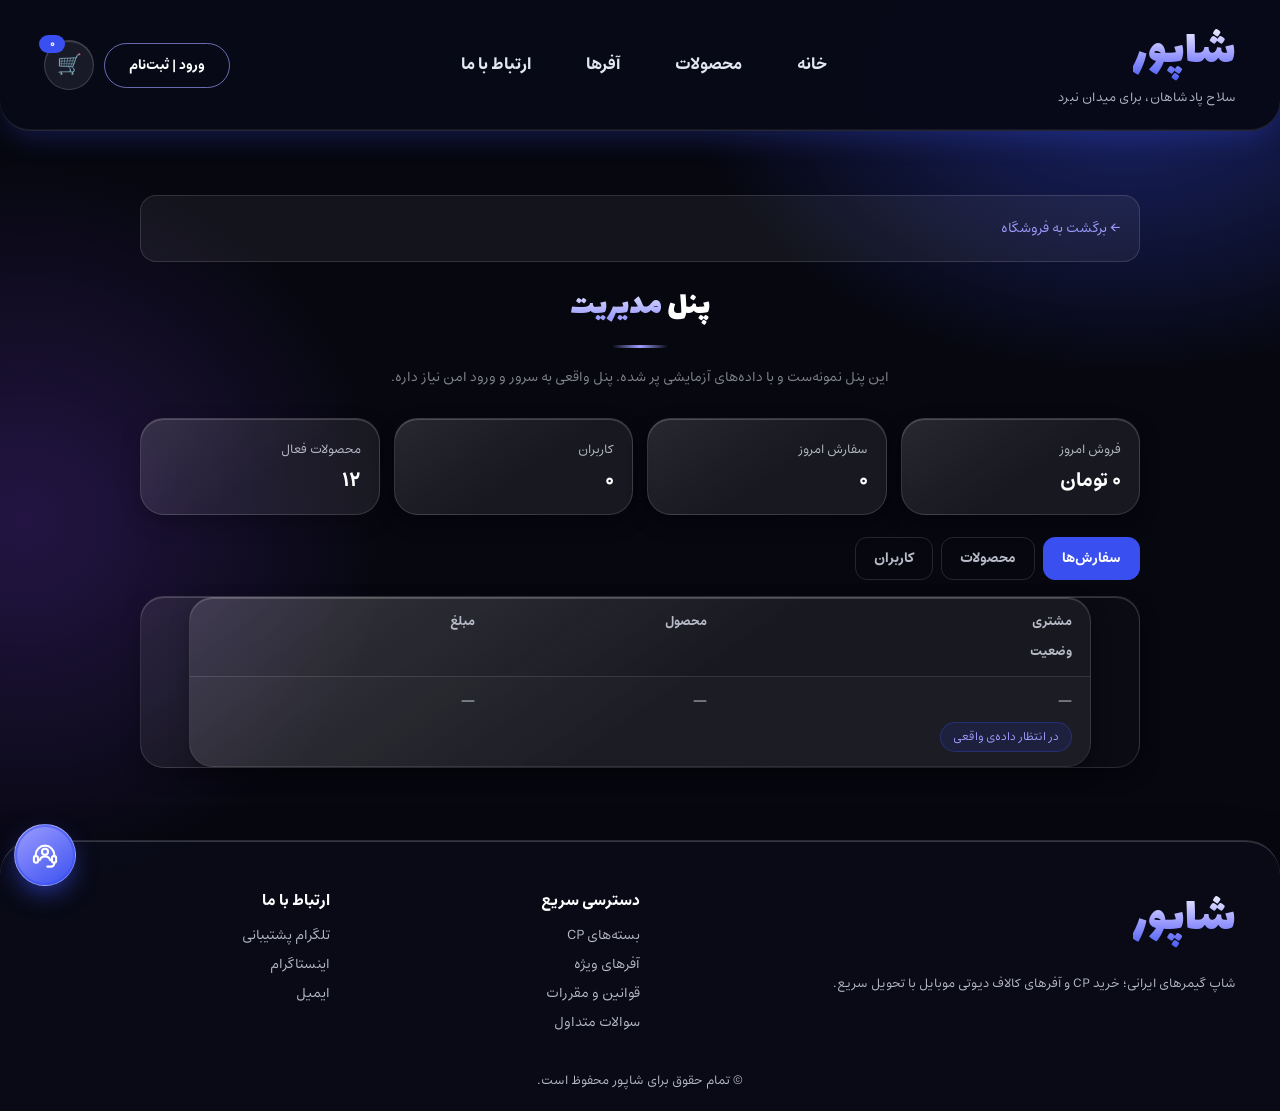
==== commit 45ab485e: "small header" ====
--- a/admin.html
+++ b/admin.html
@@ -7,7 +7,7 @@
 
 
     <!-- فایل استایل (ظاهر سایت) -->
-    <link rel="stylesheet" href="style.css?v=12">
+    <link rel="stylesheet" href="style.css?v=14">
 </head>
 <body>
 
@@ -137,7 +137,7 @@
     </div>
 
     <script src="dashboard.js"></script>
-    <script src="ui.js?v=9"></script>
+    <script src="ui.js?v=10"></script>
     <script src="support.js"></script>
 </body>
 </html>
--- a/style.css
+++ b/style.css
@@ -3458,12 +3458,20 @@
 .feature .f-icon { transition: transform 0.3s cubic-bezier(0.34, 1.56, 0.64, 1); }
 .feature:hover .f-icon { transform: scale(1.14) rotate(-6deg); }
 
-/* لوگو: موقع hover کمی بزرگ می‌شه */
+/* لوگو: موقع hover کمی بزرگ و کج می‌شه */
 .logo { transition: transform 0.25s cubic-bezier(0.34, 1.56, 0.64, 1); }
-.logo:hover { transform: scale(1.06); }
+.logo:hover { transform: scale(1.08) rotate(-3deg); }
 
 /* فشردن کارت‌ها و دکمه‌ها: حس کلیک واقعی */
 .card:active, .cat-card:active, .deal:active { transform: scale(0.985); }
 
 /* فقط عنوان‌های بخش‌ها (مثل «خرید سی پی کالاف دیوتی موبایل») بی‌حرکتن؛ بقیه‌ی افکت‌ها مثل قبل */
 .section-title, .section-title:hover { transform: none !important; }
+
+/* ----- هدر کوچک موقع اسکرول (کلاس hs رو ui.js می‌ذاره) -----
+   عمداً بدون transition روی اندازه: انیمیشن اندازه‌ی هدر کل صفحه رو هر فریم دوباره می‌چید و لگ می‌شد. */
+@media (min-width: 701px) {
+    .hs header { padding: 9px 44px; }
+    .hs .logo { font-size: 30px; line-height: 1.2; padding-bottom: 2px; }
+    .hs .slogan { display: none; }
+}
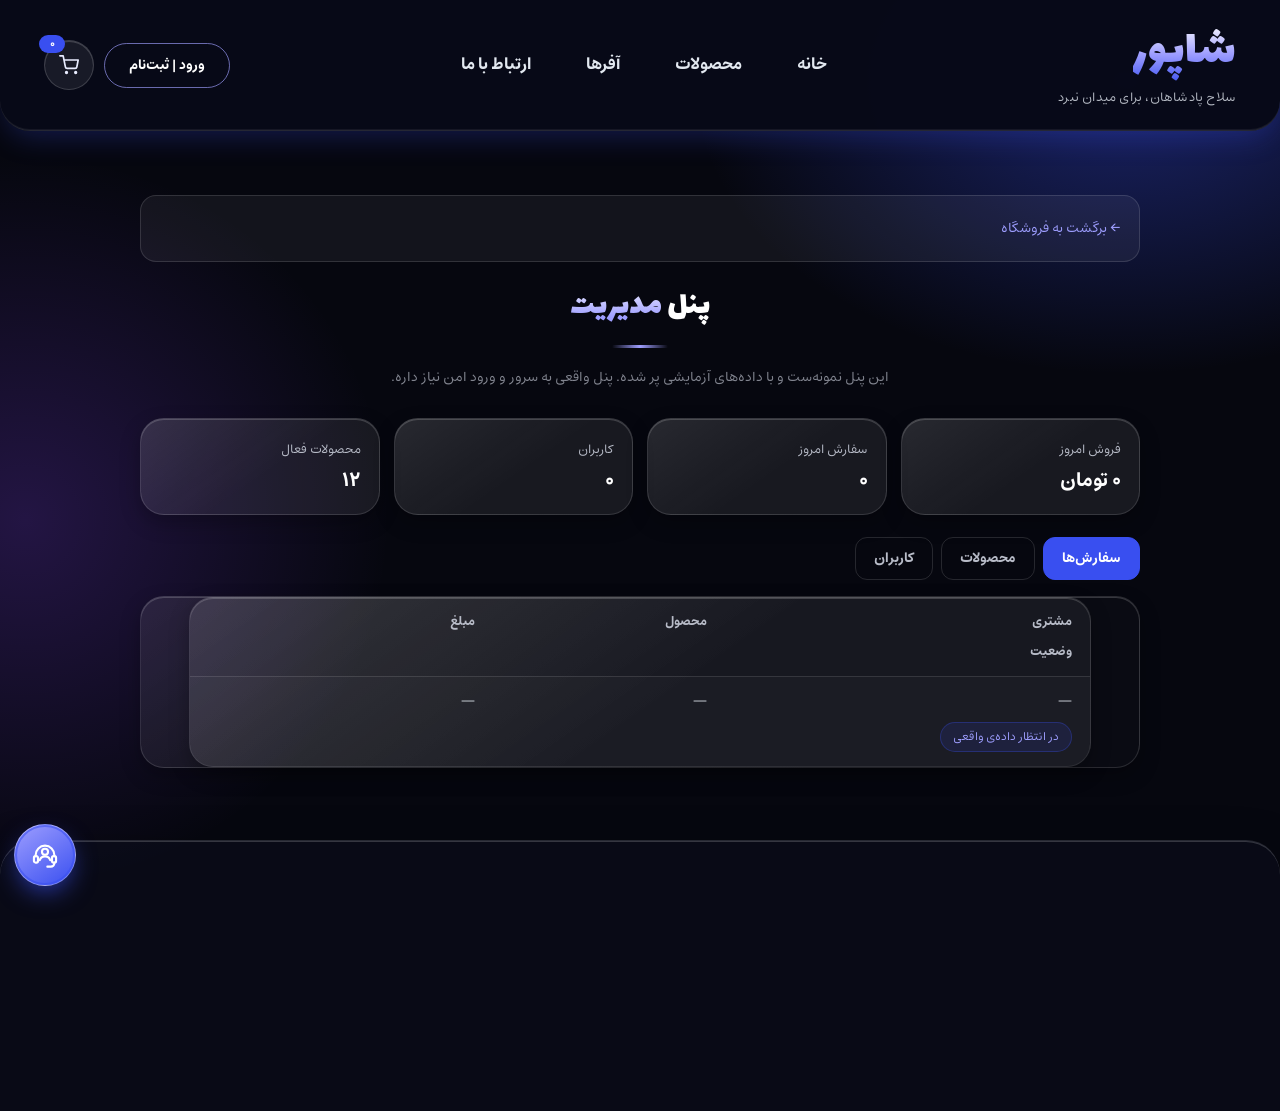
==== commit 53a41508: "icons and contact" ====
--- a/admin.html
+++ b/admin.html
@@ -7,7 +7,7 @@
 
 
     <!-- فایل استایل (ظاهر سایت) -->
-    <link rel="stylesheet" href="style.css?v=14">
+    <link rel="stylesheet" href="style.css?v=15">
 </head>
 <body>
 
@@ -31,7 +31,7 @@
         <div class="actions">
             <a href="auth.html" class="btn btn-sm">ورود | ثبت‌نام</a>
             <a href="cart.html" class="cart-btn" title="سبد خرید">
-                🛒<span class="cart-count">۰</span>
+                <i class="ic i-cart"></i><span class="cart-count">۰</span>
             </a>
         </div>
     </header>
@@ -105,11 +105,11 @@
 
     <!-- نوار پایین صفحه (فقط روی موبایل دیده می‌شه) -->
     <nav class="bottom-bar">
-        <a href="index.html"><span>🏠</span>خانه</a>
-        <a href="#cp"><span>🗂️</span>محصولات</a>
-        <a href="cart.html"><span>🛒</span>سبد</a>
-        <a href="#"><span>📦</span>سفارش‌ها</a>
-        <a href="auth.html"><span>👤</span>حساب</a>
+        <a href="index.html"><span><i class="ic i-home"></i></span>خانه</a>
+        <a href="#cp"><span><i class="ic i-grid"></i></span>محصولات</a>
+        <a href="cart.html"><span><i class="ic i-cart"></i></span>سبد</a>
+        <a href="#"><span><i class="ic i-box"></i></span>سفارش‌ها</a>
+        <a href="auth.html"><span><i class="ic i-user"></i></span>حساب</a>
     </nav>
 
     <!-- ===== دکمه و پنجره‌ی پشتیبانی (شناور) ===== -->
@@ -123,10 +123,10 @@
                 <button class="support-close" id="support-close" aria-label="بستن">✕</button>
             </div>
             <div class="support-body">
-                <div class="support-msg">سلام! 👋 چطور می‌تونم کمکت کنم؟ سفارش‌ها معمولاً زیر ۲۰ دقیقه تحویل می‌شن.</div>
-                <a href="#" class="support-link">💬 چت در تلگرام</a>
-                <a href="index.html#faq" class="support-link">❓ سوالات متداول</a>
-                <a href="contact.html" class="support-link">📞 راه‌های ارتباطی</a>
+                <div class="support-msg">سلام! <i class="ic i-hand"></i> چطور می‌تونم کمکت کنم؟ سفارش‌ها معمولاً زیر ۲۰ دقیقه تحویل می‌شن.</div>
+                <a href="#" class="support-link"><i class="ic i-chat"></i> چت در تلگرام</a>
+                <a href="index.html#faq" class="support-link"><i class="ic i-help"></i> سوالات متداول</a>
+                <a href="contact.html" class="support-link"><i class="ic i-phone"></i> راه‌های ارتباطی</a>
             </div>
             <div class="support-foot">
                 <input type="text" placeholder="پیامت رو بنویس..." id="support-input">
@@ -137,7 +137,7 @@
     </div>
 
     <script src="dashboard.js"></script>
-    <script src="ui.js?v=10"></script>
+    <script src="ui.js?v=11"></script>
     <script src="support.js"></script>
 </body>
 </html>
--- a/style.css
+++ b/style.css
@@ -3209,7 +3209,7 @@
     white-space: nowrap;
     pointer-events: none;
 }
-.card-img .img-label::before { content: "👑 "; font-size: 11px; }
+.card-img .img-label::before { content: ""; display: inline-block; width: 12px; height: 12px; margin-inline-end: 4px; vertical-align: -2px; background: currentColor; -webkit-mask: var(--m) center / contain no-repeat; mask: var(--m) center / contain no-repeat; --m: var(--m-crown); }
 
 
 /* ================================================================
@@ -3468,10 +3468,175 @@
 /* فقط عنوان‌های بخش‌ها (مثل «خرید سی پی کالاف دیوتی موبایل») بی‌حرکتن؛ بقیه‌ی افکت‌ها مثل قبل */
 .section-title, .section-title:hover { transform: none !important; }
 
-/* ----- هدر کوچک موقع اسکرول (کلاس hs رو ui.js می‌ذاره) -----
-   عمداً بدون transition روی اندازه: انیمیشن اندازه‌ی هدر کل صفحه رو هر فریم دوباره می‌چید و لگ می‌شد. */
+/* ----- هدر کوچک‌شونده موقع اسکرول (کلاس hs رو ui.js می‌ذاره) -----
+   هدر روی دسکتاپ fixed شده و به‌جاش body به اندازه‌ی هدر بزرگ فاصله داره؛ پس کوچیک و بزرگ شدن هدر
+   هیچ‌چیزِ بقیه‌ی صفحه رو جابه‌جا نمی‌کنه (قبلاً همین جابه‌جایی باعث پرش و لگ می‌شد). */
+html { scroll-padding-top: 96px; }
 @media (min-width: 701px) {
-    .hs header { padding: 9px 44px; }
-    .hs .logo { font-size: 30px; line-height: 1.2; padding-bottom: 2px; }
-    .hs .slogan { display: none; }
-}
+    body { padding-top: 131px; }
+    header {
+        position: fixed;
+        top: 0; right: 0; left: 0;
+        transition: padding 0.28s cubic-bezier(0.22, 1, 0.36, 1);
+    }
+    header .logo { transition: font-size 0.28s cubic-bezier(0.22, 1, 0.36, 1), transform 0.25s cubic-bezier(0.34, 1.56, 0.64, 1); }
+    header .slogan { max-height: 30px; overflow: hidden; transition: opacity 0.2s, max-height 0.28s cubic-bezier(0.22, 1, 0.36, 1), margin 0.28s; }
+    .hs header { padding-top: 9px; padding-bottom: 9px; }
+    .hs header .logo { font-size: 30px; }
+    .hs header .slogan { opacity: 0; max-height: 0; margin-top: 0; }
+}
+
+/* ================================================================
+   ✦ آیکن‌های سبک (جای ایموجی‌ها) ✦
+   هر آیکن یه SVG کوچیکه که با رنگ متن اطرافش رنگ می‌شه (currentColor).
+   استفاده: <i class="ic i-bolt"></i>   اسم‌ها: cart bolt crown lock headset shield gem
+   gamepad rocket card flame trophy box video target medal home grid user hand chat help
+   phone camera mail
+   ================================================================ */
+:root { --m-clock:url("data:image/svg+xml,%3Csvg xmlns=%22http://www.w3.org/2000/svg%22 viewBox=%220 0 24 24%22 fill=%22none%22 stroke=%22%23000%22 stroke-width=%222%22 stroke-linecap=%22round%22 stroke-linejoin=%22round%22%3E%3Ccircle cx=%2212%22 cy=%2212%22 r=%2210%22/%3E%3Cpath d=%22M12 6v6l4 2%22/%3E%3C/svg%3E");--m-cart:url("data:image/svg+xml,%3Csvg xmlns=%22http://www.w3.org/2000/svg%22 viewBox=%220 0 24 24%22 fill=%22none%22 stroke=%22%23000%22 stroke-width=%222%22 stroke-linecap=%22round%22 stroke-linejoin=%22round%22%3E%3Ccircle cx=%229%22 cy=%2221%22 r=%221%22/%3E%3Ccircle cx=%2220%22 cy=%2221%22 r=%221%22/%3E%3Cpath d=%22M1 1h4l2.7 13.4a2 2 0 0 0 2 1.6h9.7a2 2 0 0 0 2-1.6L23 6H6%22/%3E%3C/svg%3E");--m-bolt:url("data:image/svg+xml,%3Csvg xmlns=%22http://www.w3.org/2000/svg%22 viewBox=%220 0 24 24%22 fill=%22none%22 stroke=%22%23000%22 stroke-width=%222%22 stroke-linecap=%22round%22 stroke-linejoin=%22round%22%3E%3Cpath d=%22M13 2 3 14h9l-1 8 10-12h-9l1-8z%22/%3E%3C/svg%3E");--m-crown:url("data:image/svg+xml,%3Csvg xmlns=%22http://www.w3.org/2000/svg%22 viewBox=%220 0 24 24%22 fill=%22none%22 stroke=%22%23000%22 stroke-width=%222%22 stroke-linecap=%22round%22 stroke-linejoin=%22round%22%3E%3Cpath d=%22m2 8 4.5 4L12 4l5.5 8L22 8l-2 11H4z%22/%3E%3Cpath d=%22M4 22h16%22/%3E%3C/svg%3E");--m-lock:url("data:image/svg+xml,%3Csvg xmlns=%22http://www.w3.org/2000/svg%22 viewBox=%220 0 24 24%22 fill=%22none%22 stroke=%22%23000%22 stroke-width=%222%22 stroke-linecap=%22round%22 stroke-linejoin=%22round%22%3E%3Crect x=%223%22 y=%2211%22 width=%2218%22 height=%2211%22 rx=%222%22/%3E%3Cpath d=%22M7 11V7a5 5 0 0 1 10 0v4%22/%3E%3C/svg%3E");--m-headset:url("data:image/svg+xml,%3Csvg xmlns=%22http://www.w3.org/2000/svg%22 viewBox=%220 0 24 24%22 fill=%22none%22 stroke=%22%23000%22 stroke-width=%222%22 stroke-linecap=%22round%22 stroke-linejoin=%22round%22%3E%3Cpath d=%22M3 14v-2a9 9 0 0 1 18 0v2%22/%3E%3Cpath d=%22M21 15a2 2 0 0 1-2 2h-1v-6h1a2 2 0 0 1 2 2zM3 15a2 2 0 0 0 2 2h1v-6H5a2 2 0 0 0-2 2z%22/%3E%3Cpath d=%22M21 17v1a3 3 0 0 1-3 3h-4%22/%3E%3C/svg%3E");--m-shield:url("data:image/svg+xml,%3Csvg xmlns=%22http://www.w3.org/2000/svg%22 viewBox=%220 0 24 24%22 fill=%22none%22 stroke=%22%23000%22 stroke-width=%222%22 stroke-linecap=%22round%22 stroke-linejoin=%22round%22%3E%3Cpath d=%22M12 22s8-4 8-10V5l-8-3-8 3v7c0 6 8 10 8 10z%22/%3E%3Cpath d=%22m9 12 2 2 4-4%22/%3E%3C/svg%3E");--m-gem:url("data:image/svg+xml,%3Csvg xmlns=%22http://www.w3.org/2000/svg%22 viewBox=%220 0 24 24%22 fill=%22none%22 stroke=%22%23000%22 stroke-width=%222%22 stroke-linecap=%22round%22 stroke-linejoin=%22round%22%3E%3Cpath d=%22M6 3h12l4 6-10 13L2 9z%22/%3E%3Cpath d=%22M2 9h20M12 22 8 9l4-6 4 6-4 13%22/%3E%3C/svg%3E");--m-gamepad:url("data:image/svg+xml,%3Csvg xmlns=%22http://www.w3.org/2000/svg%22 viewBox=%220 0 24 24%22 fill=%22none%22 stroke=%22%23000%22 stroke-width=%222%22 stroke-linecap=%22round%22 stroke-linejoin=%22round%22%3E%3Cpath d=%22M6 12h4M8 10v4%22/%3E%3Cpath d=%22M15 13h.01M18 11h.01%22/%3E%3Cpath d=%22M17.3 5H6.7a4 4 0 0 0-3.9 3.1l-1.6 7.5A3 3 0 0 0 4 19a3 3 0 0 0 2.1-.9L8 16h8l1.9 2.1A3 3 0 0 0 20 19a3 3 0 0 0 2.8-3.4l-1.6-7.5A4 4 0 0 0 17.3 5z%22/%3E%3C/svg%3E");--m-rocket:url("data:image/svg+xml,%3Csvg xmlns=%22http://www.w3.org/2000/svg%22 viewBox=%220 0 24 24%22 fill=%22none%22 stroke=%22%23000%22 stroke-width=%222%22 stroke-linecap=%22round%22 stroke-linejoin=%22round%22%3E%3Cpath d=%22M4.5 16.5c-1.5 1.3-2 5-2 5s3.7-.5 5-2c.7-.8.7-2.1-.1-2.9a2.2 2.2 0 0 0-2.9-.1z%22/%3E%3Cpath d=%22m12 15-3-3a22 22 0 0 1 2-4 12 12 0 0 1 11-6c0 3-1 8-6 11a22 22 0 0 1-4 2z%22/%3E%3Cpath d=%22M9 12H4s.6-3 2-4c1.6-1.1 5 0 5 0M12 15v5s3-.6 4-2c1.1-1.6 0-5 0-5%22/%3E%3C/svg%3E");--m-card:url("data:image/svg+xml,%3Csvg xmlns=%22http://www.w3.org/2000/svg%22 viewBox=%220 0 24 24%22 fill=%22none%22 stroke=%22%23000%22 stroke-width=%222%22 stroke-linecap=%22round%22 stroke-linejoin=%22round%22%3E%3Crect x=%222%22 y=%225%22 width=%2220%22 height=%2214%22 rx=%222%22/%3E%3Cpath d=%22M2 10h20%22/%3E%3C/svg%3E");--m-flame:url("data:image/svg+xml,%3Csvg xmlns=%22http://www.w3.org/2000/svg%22 viewBox=%220 0 24 24%22 fill=%22none%22 stroke=%22%23000%22 stroke-width=%222%22 stroke-linecap=%22round%22 stroke-linejoin=%22round%22%3E%3Cpath d=%22M8.5 14.5A2.5 2.5 0 0 0 11 12c0-1.4-.5-2-1-3-1.1-2.1-.2-4 2-6 .5 2.5 2 4.9 4 6.5 2 1.6 3 3.5 3 5.5a7 7 0 1 1-14 0c0-1.2.4-2.4 1-3 0 1.4 1 2.5 2.5 2.5z%22/%3E%3C/svg%3E");--m-trophy:url("data:image/svg+xml,%3Csvg xmlns=%22http://www.w3.org/2000/svg%22 viewBox=%220 0 24 24%22 fill=%22none%22 stroke=%22%23000%22 stroke-width=%222%22 stroke-linecap=%22round%22 stroke-linejoin=%22round%22%3E%3Cpath d=%22M6 9H4.5a2.5 2.5 0 0 1 0-5H6M18 9h1.5a2.5 2.5 0 0 0 0-5H18M4 22h16M10 14.7V17c0 .6-.5 1-1.2 1.2C7.9 18.8 7 20.2 7 22M14 14.7V17c0 .6.5 1 1.2 1.2.9.6 1.8 2 1.8 3.8M18 2H6v7a6 6 0 0 0 12 0z%22/%3E%3C/svg%3E");--m-box:url("data:image/svg+xml,%3Csvg xmlns=%22http://www.w3.org/2000/svg%22 viewBox=%220 0 24 24%22 fill=%22none%22 stroke=%22%23000%22 stroke-width=%222%22 stroke-linecap=%22round%22 stroke-linejoin=%22round%22%3E%3Cpath d=%22M21 8 12 3 3 8v8l9 5 9-5z%22/%3E%3Cpath d=%22m3.3 7.5 8.7 5 8.7-5M12 22V12.5%22/%3E%3C/svg%3E");--m-video:url("data:image/svg+xml,%3Csvg xmlns=%22http://www.w3.org/2000/svg%22 viewBox=%220 0 24 24%22 fill=%22none%22 stroke=%22%23000%22 stroke-width=%222%22 stroke-linecap=%22round%22 stroke-linejoin=%22round%22%3E%3Cpath d=%22m22 8-6 4 6 4V8z%22/%3E%3Crect x=%222%22 y=%226%22 width=%2214%22 height=%2212%22 rx=%222%22/%3E%3C/svg%3E");--m-target:url("data:image/svg+xml,%3Csvg xmlns=%22http://www.w3.org/2000/svg%22 viewBox=%220 0 24 24%22 fill=%22none%22 stroke=%22%23000%22 stroke-width=%222%22 stroke-linecap=%22round%22 stroke-linejoin=%22round%22%3E%3Ccircle cx=%2212%22 cy=%2212%22 r=%2210%22/%3E%3Ccircle cx=%2212%22 cy=%2212%22 r=%226%22/%3E%3Ccircle cx=%2212%22 cy=%2212%22 r=%222%22/%3E%3C/svg%3E");--m-medal:url("data:image/svg+xml,%3Csvg xmlns=%22http://www.w3.org/2000/svg%22 viewBox=%220 0 24 24%22 fill=%22none%22 stroke=%22%23000%22 stroke-width=%222%22 stroke-linecap=%22round%22 stroke-linejoin=%22round%22%3E%3Ccircle cx=%2212%22 cy=%2215%22 r=%226%22/%3E%3Cpath d=%22M8.2 3 12 9l3.8-6M8.5 9.5 7 3h3M15.5 9.5 17 3h-3%22/%3E%3C/svg%3E");--m-home:url("data:image/svg+xml,%3Csvg xmlns=%22http://www.w3.org/2000/svg%22 viewBox=%220 0 24 24%22 fill=%22none%22 stroke=%22%23000%22 stroke-width=%222%22 stroke-linecap=%22round%22 stroke-linejoin=%22round%22%3E%3Cpath d=%22m3 10 9-7 9 7v10a2 2 0 0 1-2 2h-4v-7H9v7H5a2 2 0 0 1-2-2z%22/%3E%3C/svg%3E");--m-grid:url("data:image/svg+xml,%3Csvg xmlns=%22http://www.w3.org/2000/svg%22 viewBox=%220 0 24 24%22 fill=%22none%22 stroke=%22%23000%22 stroke-width=%222%22 stroke-linecap=%22round%22 stroke-linejoin=%22round%22%3E%3Crect x=%223%22 y=%223%22 width=%227%22 height=%227%22 rx=%221%22/%3E%3Crect x=%2214%22 y=%223%22 width=%227%22 height=%227%22 rx=%221%22/%3E%3Crect x=%2214%22 y=%2214%22 width=%227%22 height=%227%22 rx=%221%22/%3E%3Crect x=%223%22 y=%2214%22 width=%227%22 height=%227%22 rx=%221%22/%3E%3C/svg%3E");--m-user:url("data:image/svg+xml,%3Csvg xmlns=%22http://www.w3.org/2000/svg%22 viewBox=%220 0 24 24%22 fill=%22none%22 stroke=%22%23000%22 stroke-width=%222%22 stroke-linecap=%22round%22 stroke-linejoin=%22round%22%3E%3Ccircle cx=%2212%22 cy=%228%22 r=%224%22/%3E%3Cpath d=%22M4 21a8 8 0 0 1 16 0%22/%3E%3C/svg%3E");--m-hand:url("data:image/svg+xml,%3Csvg xmlns=%22http://www.w3.org/2000/svg%22 viewBox=%220 0 24 24%22 fill=%22none%22 stroke=%22%23000%22 stroke-width=%222%22 stroke-linecap=%22round%22 stroke-linejoin=%22round%22%3E%3Cpath d=%22M18 11V6a2 2 0 0 0-4 0v1M14 10V4a2 2 0 0 0-4 0v6M10 10.5V6a2 2 0 0 0-4 0v8%22/%3E%3Cpath d=%22M18 8a2 2 0 1 1 4 0v6a8 8 0 0 1-8 8h-2c-2.8 0-4.5-.9-5.9-2.4L3.4 16a2 2 0 0 1 3-2.7L8 15%22/%3E%3C/svg%3E");--m-chat:url("data:image/svg+xml,%3Csvg xmlns=%22http://www.w3.org/2000/svg%22 viewBox=%220 0 24 24%22 fill=%22none%22 stroke=%22%23000%22 stroke-width=%222%22 stroke-linecap=%22round%22 stroke-linejoin=%22round%22%3E%3Cpath d=%22M21 15a2 2 0 0 1-2 2H7l-4 4V5a2 2 0 0 1 2-2h14a2 2 0 0 1 2 2z%22/%3E%3C/svg%3E");--m-help:url("data:image/svg+xml,%3Csvg xmlns=%22http://www.w3.org/2000/svg%22 viewBox=%220 0 24 24%22 fill=%22none%22 stroke=%22%23000%22 stroke-width=%222%22 stroke-linecap=%22round%22 stroke-linejoin=%22round%22%3E%3Ccircle cx=%2212%22 cy=%2212%22 r=%2210%22/%3E%3Cpath d=%22M9.1 9a3 3 0 0 1 5.8 1c0 2-3 3-3 3M12 17h.01%22/%3E%3C/svg%3E");--m-phone:url("data:image/svg+xml,%3Csvg xmlns=%22http://www.w3.org/2000/svg%22 viewBox=%220 0 24 24%22 fill=%22none%22 stroke=%22%23000%22 stroke-width=%222%22 stroke-linecap=%22round%22 stroke-linejoin=%22round%22%3E%3Cpath d=%22M22 16.9v3a2 2 0 0 1-2.2 2 19.8 19.8 0 0 1-8.6-3.1 19.5 19.5 0 0 1-6-6A19.8 19.8 0 0 1 2.1 4.2 2 2 0 0 1 4.1 2h3a2 2 0 0 1 2 1.7c.1 1 .4 1.9.7 2.8a2 2 0 0 1-.5 2.1L8.1 9.9a16 16 0 0 0 6 6l1.3-1.3a2 2 0 0 1 2.1-.4c.9.3 1.8.6 2.8.7a2 2 0 0 1 1.7 2z%22/%3E%3C/svg%3E");--m-camera:url("data:image/svg+xml,%3Csvg xmlns=%22http://www.w3.org/2000/svg%22 viewBox=%220 0 24 24%22 fill=%22none%22 stroke=%22%23000%22 stroke-width=%222%22 stroke-linecap=%22round%22 stroke-linejoin=%22round%22%3E%3Cpath d=%22M23 19a2 2 0 0 1-2 2H3a2 2 0 0 1-2-2V8a2 2 0 0 1 2-2h4l2-3h6l2 3h4a2 2 0 0 1 2 2z%22/%3E%3Ccircle cx=%2212%22 cy=%2213%22 r=%224%22/%3E%3C/svg%3E");--m-mail:url("data:image/svg+xml,%3Csvg xmlns=%22http://www.w3.org/2000/svg%22 viewBox=%220 0 24 24%22 fill=%22none%22 stroke=%22%23000%22 stroke-width=%222%22 stroke-linecap=%22round%22 stroke-linejoin=%22round%22%3E%3Crect x=%222%22 y=%224%22 width=%2220%22 height=%2216%22 rx=%222%22/%3E%3Cpath d=%22m22 7-10 6L2 7%22/%3E%3C/svg%3E"); }
+.ic {
+    display: inline-block;
+    width: 1.15em;
+    height: 1.15em;
+    vertical-align: -0.2em;
+    background: currentColor;
+    -webkit-mask: var(--m) center / contain no-repeat;
+    mask: var(--m) center / contain no-repeat;
+}
+.i-cart{--m:var(--m-cart)}
+.i-bolt{--m:var(--m-bolt)}
+.i-crown{--m:var(--m-crown)}
+.i-lock{--m:var(--m-lock)}
+.i-headset{--m:var(--m-headset)}
+.i-shield{--m:var(--m-shield)}
+.i-gem{--m:var(--m-gem)}
+.i-gamepad{--m:var(--m-gamepad)}
+.i-rocket{--m:var(--m-rocket)}
+.i-card{--m:var(--m-card)}
+.i-flame{--m:var(--m-flame)}
+.i-trophy{--m:var(--m-trophy)}
+.i-box{--m:var(--m-box)}
+.i-video{--m:var(--m-video)}
+.i-target{--m:var(--m-target)}
+.i-medal{--m:var(--m-medal)}
+.i-home{--m:var(--m-home)}
+.i-grid{--m:var(--m-grid)}
+.i-user{--m:var(--m-user)}
+.i-hand{--m:var(--m-hand)}
+.i-chat{--m:var(--m-chat)}
+.i-help{--m:var(--m-help)}
+.i-phone{--m:var(--m-phone)}
+.i-camera{--m:var(--m-camera)}
+.i-mail{--m:var(--m-mail)}
+
+.i-clock{--m:var(--m-clock)}
+
+/* ================================================================
+   ✦ صفحه‌ی ارتباط با ما ✦
+   ================================================================ */
+.page-narrow.contact-page { max-width: 1060px; }
+.contact-layout {
+    display: grid;
+    grid-template-columns: 1.1fr 1fr;
+    gap: 22px;
+    align-items: start;
+    margin-top: 26px;
+}
+.contact-side { display: flex; flex-direction: column; gap: 14px; }
+.contact-page .contact-grid {
+    grid-template-columns: repeat(2, 1fr);
+    max-width: none;
+    margin: 0;
+    gap: 14px;
+}
+.contact-page .contact-card {
+    display: flex;
+    align-items: center;
+    gap: 14px;
+    padding: 18px 16px;
+    text-align: start;
+    border-radius: 20px;
+}
+.contact-page .contact-card b { margin: 0 0 3px; font-size: 15px; }
+.contact-page .contact-card .small { display: block; direction: ltr; text-align: right; opacity: 0.8; }
+.contact-page .c-txt { min-width: 0; }
+.contact-page .c-ico {
+    flex: 0 0 52px;
+    width: 52px;
+    height: 52px;
+    display: grid;
+    place-items: center;
+    border-radius: 16px;
+    font-size: 24px;
+    color: #fff;
+    background: linear-gradient(135deg, var(--c1), var(--c2));
+    box-shadow: 0 8px 18px -6px var(--c2);
+}
+.c-blue   { --c1: #5b6bff; --c2: #394ff0; }
+.c-pink   { --c1: #ff6bb0; --c2: #c13584; }
+.c-cyan   { --c1: #38bdf8; --c2: #0e8bd6; }
+.c-violet { --c1: #a78bfa; --c2: #7c4dff; }
+.contact-page .contact-card:hover { border-color: var(--c2); box-shadow: 0 12px 28px -12px var(--c2); }
+
+.contact-note {
+    display: flex;
+    align-items: center;
+    gap: 14px;
+    padding: 16px 18px;
+    border-radius: 20px;
+    background: var(--card-bg);
+    border: 1px solid var(--card-border);
+    box-shadow: var(--glass-edge), 0 8px 20px rgba(0, 0, 0, 0.22);
+}
+.contact-note b { display: block; color: #fff; margin-bottom: 3px; font-size: 14.5px; }
+.contact-note .small { display: block; line-height: 1.8; }
+.contact-note .n-ico {
+    flex: 0 0 42px;
+    width: 42px;
+    height: 42px;
+    display: grid;
+    place-items: center;
+    border-radius: 14px;
+    font-size: 20px;
+    color: var(--accent-light);
+    background: rgba(88, 104, 255, 0.16);
+    border: 1px solid rgba(158, 158, 255, 0.25);
+}
+.contact-note .n-link { color: var(--accent-light); text-decoration: none; font-size: 13px; }
+.contact-note .n-link:hover { color: #fff; }
+
+.contact-page .contact-form {
+    max-width: none;
+    margin: 0;
+    padding: 26px 24px;
+    border-radius: 24px;
+    position: relative;
+    overflow: hidden;
+}
+.contact-page .contact-form::before {
+    content: "";
+    position: absolute;
+    top: -90px; left: -90px;
+    width: 240px; height: 240px;
+    border-radius: 50%;
+    background: radial-gradient(circle, rgba(88, 104, 255, 0.35), transparent 70%);
+    pointer-events: none;
+}
+.contact-page .contact-form h3 { font-size: 20px; margin-bottom: 4px; position: relative; }
+.contact-page .form-sub { margin: 0 0 18px; color: var(--muted, #9aa3b8); font-size: 13.5px; position: relative; }
+.contact-page .contact-form .field { position: relative; }
+.contact-page .contact-form .btn { padding: 14px; font-size: 16px; border-radius: 14px; margin-top: 10px; }
+
+@media (max-width: 860px) {
+    .contact-layout { grid-template-columns: 1fr; }
+}
+@media (max-width: 480px) {
+    .contact-page .contact-grid { grid-template-columns: 1fr; }
+}
+
+.cart-btn, .cart-btn .ic { color: #e8ecff; }
+.cart-btn .ic { width: 20px; height: 20px; vertical-align: 0; }
+.contact-page .back-link.top { display: inline-block; width: auto; }
+.contact-page .section-title, .contact-page .section-sub { text-align: center; }
+.contact-page .section-title::after { margin-inline: auto; }
+.contact-page .section-sub { max-width: 620px; margin-inline: auto; }
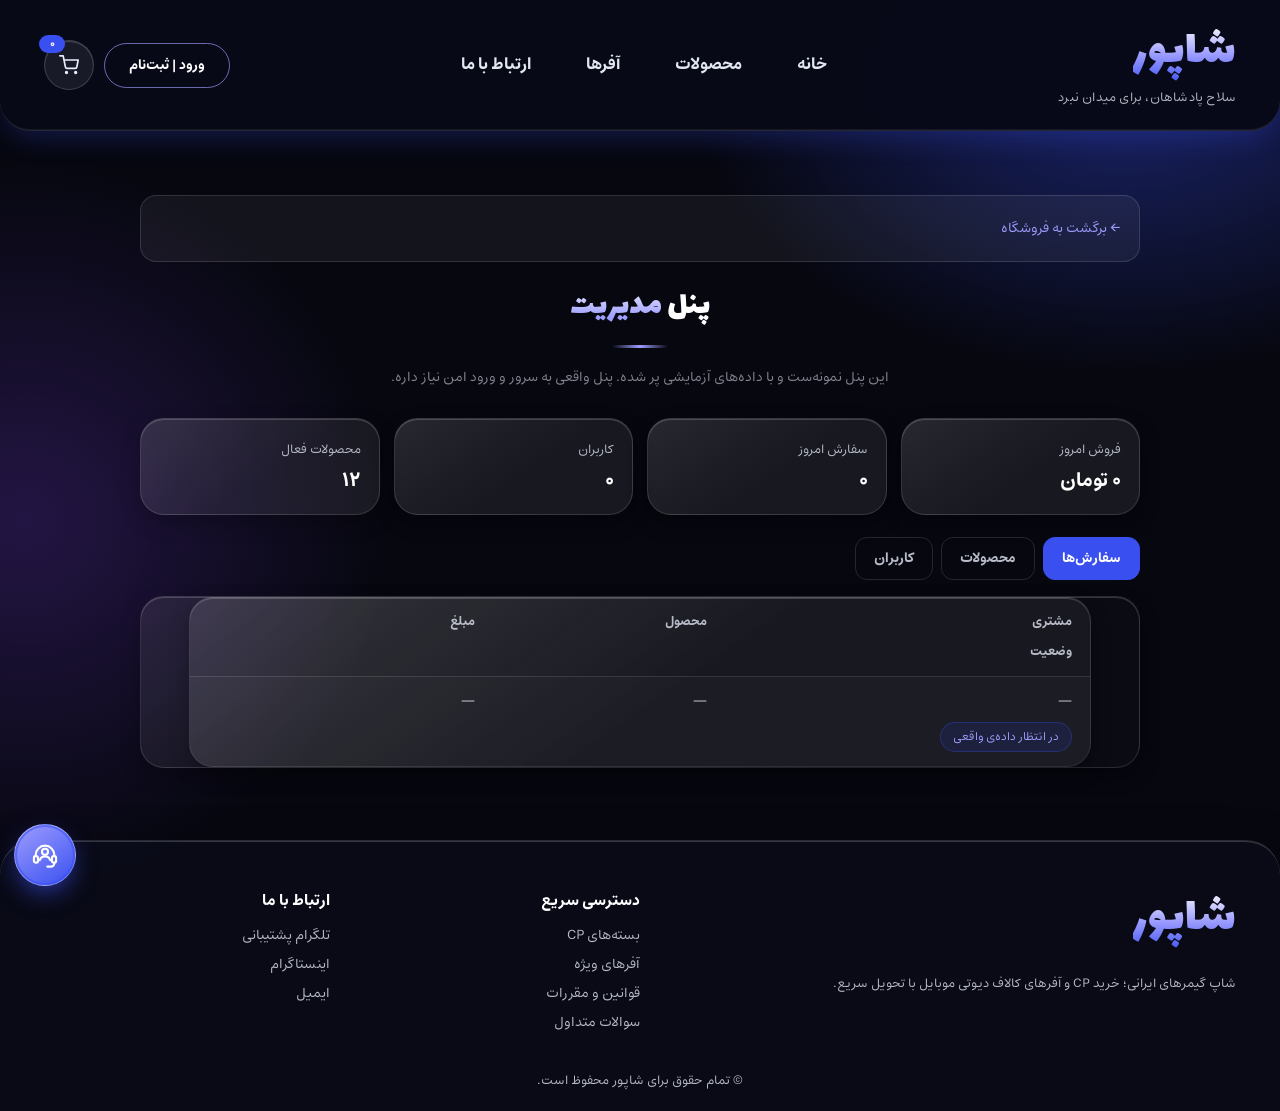
==== commit 92c0617a: "loading bar fix" ====
--- a/admin.html
+++ b/admin.html
@@ -7,7 +7,7 @@
 
 
     <!-- فایل استایل (ظاهر سایت) -->
-    <link rel="stylesheet" href="style.css?v=15">
+    <link rel="stylesheet" href="style.css?v=19">
 </head>
 <body>
 
@@ -137,7 +137,7 @@
     </div>
 
     <script src="dashboard.js"></script>
-    <script src="ui.js?v=11"></script>
+    <script src="ui.js?v=12"></script>
     <script src="support.js"></script>
 </body>
 </html>
--- a/style.css
+++ b/style.css
@@ -3573,9 +3573,9 @@
     box-shadow: 0 8px 18px -6px var(--c2);
 }
 .c-blue   { --c1: #5b6bff; --c2: #394ff0; }
-.c-pink   { --c1: #ff6bb0; --c2: #c13584; }
-.c-cyan   { --c1: #38bdf8; --c2: #0e8bd6; }
-.c-violet { --c1: #a78bfa; --c2: #7c4dff; }
+.c-pink   { --c1: #5b6bff; --c2: #394ff0; }
+.c-cyan   { --c1: #5b6bff; --c2: #394ff0; }
+.c-violet { --c1: #5b6bff; --c2: #394ff0; }
 .contact-page .contact-card:hover { border-color: var(--c2); box-shadow: 0 12px 28px -12px var(--c2); }
 
 .contact-note {
@@ -3640,3 +3640,26 @@
 .contact-page .section-title, .contact-page .section-sub { text-align: center; }
 .contact-page .section-title::after { margin-inline: auto; }
 .contact-page .section-sub { max-width: 620px; margin-inline: auto; }
+
+/* «پاسخ‌گویی ۲۴ ساعته» لینکه و چت پشتیبانی رو باز می‌کنه */
+a.contact-note { text-decoration: none; color: inherit; cursor: pointer; transition: transform 0.25s cubic-bezier(0.22, 1, 0.36, 1), border-color 0.2s; }
+a.contact-note:hover { transform: translateY(-4px); border-color: var(--accent); }
+a.contact-note .n-link { display: inline-block; margin-top: 4px; }
+a.contact-note:hover .n-link { color: #fff; }
+
+/* ----- نور رنگی موقع بالا اومدن (هر چیزی که hover بالا می‌آد، نور آبی هم می‌ده) -----
+   فقط روی همون یک کارتی که موس روشه کار می‌کنه، پس سنگین نیست. */
+.card, .cat-card, .feature, .step, .review, .top, .post, .partner, .stat, .faq-item,
+.contact-card, .contact-note, .deal, .chip {
+    transition: transform 0.25s cubic-bezier(0.22, 1, 0.36, 1), border-color 0.2s, box-shadow 0.25s;
+}
+.card:hover, .cat-card:hover, .feature:hover, .step:hover, .review:hover, .top:hover,
+.post:hover, .partner:hover, .stat:hover, .faq-item:hover, .contact-note:hover, .deal:hover {
+    box-shadow: var(--glass-edge), 0 16px 32px -14px rgba(88, 104, 255, 0.75);
+}
+.contact-page .contact-card:hover { box-shadow: var(--glass-edge), 0 16px 32px -12px var(--c2); }
+/* روی لپ‌تاپ‌های ضعیف (حالت lite) هم نور hover باشه تا همه‌جا یکدست بمونه؛ فقط روی همون یک کارته */
+.lite .card:hover, .lite .cat-card:hover, .lite .feature:hover, .lite .stat:hover,
+.lite .review:hover, .lite .post:hover, .lite .partner:hover, .lite .faq-item:hover, .lite .deal:hover {
+    box-shadow: var(--glass-edge), 0 16px 32px -14px rgba(88, 104, 255, 0.75) !important;
+}
